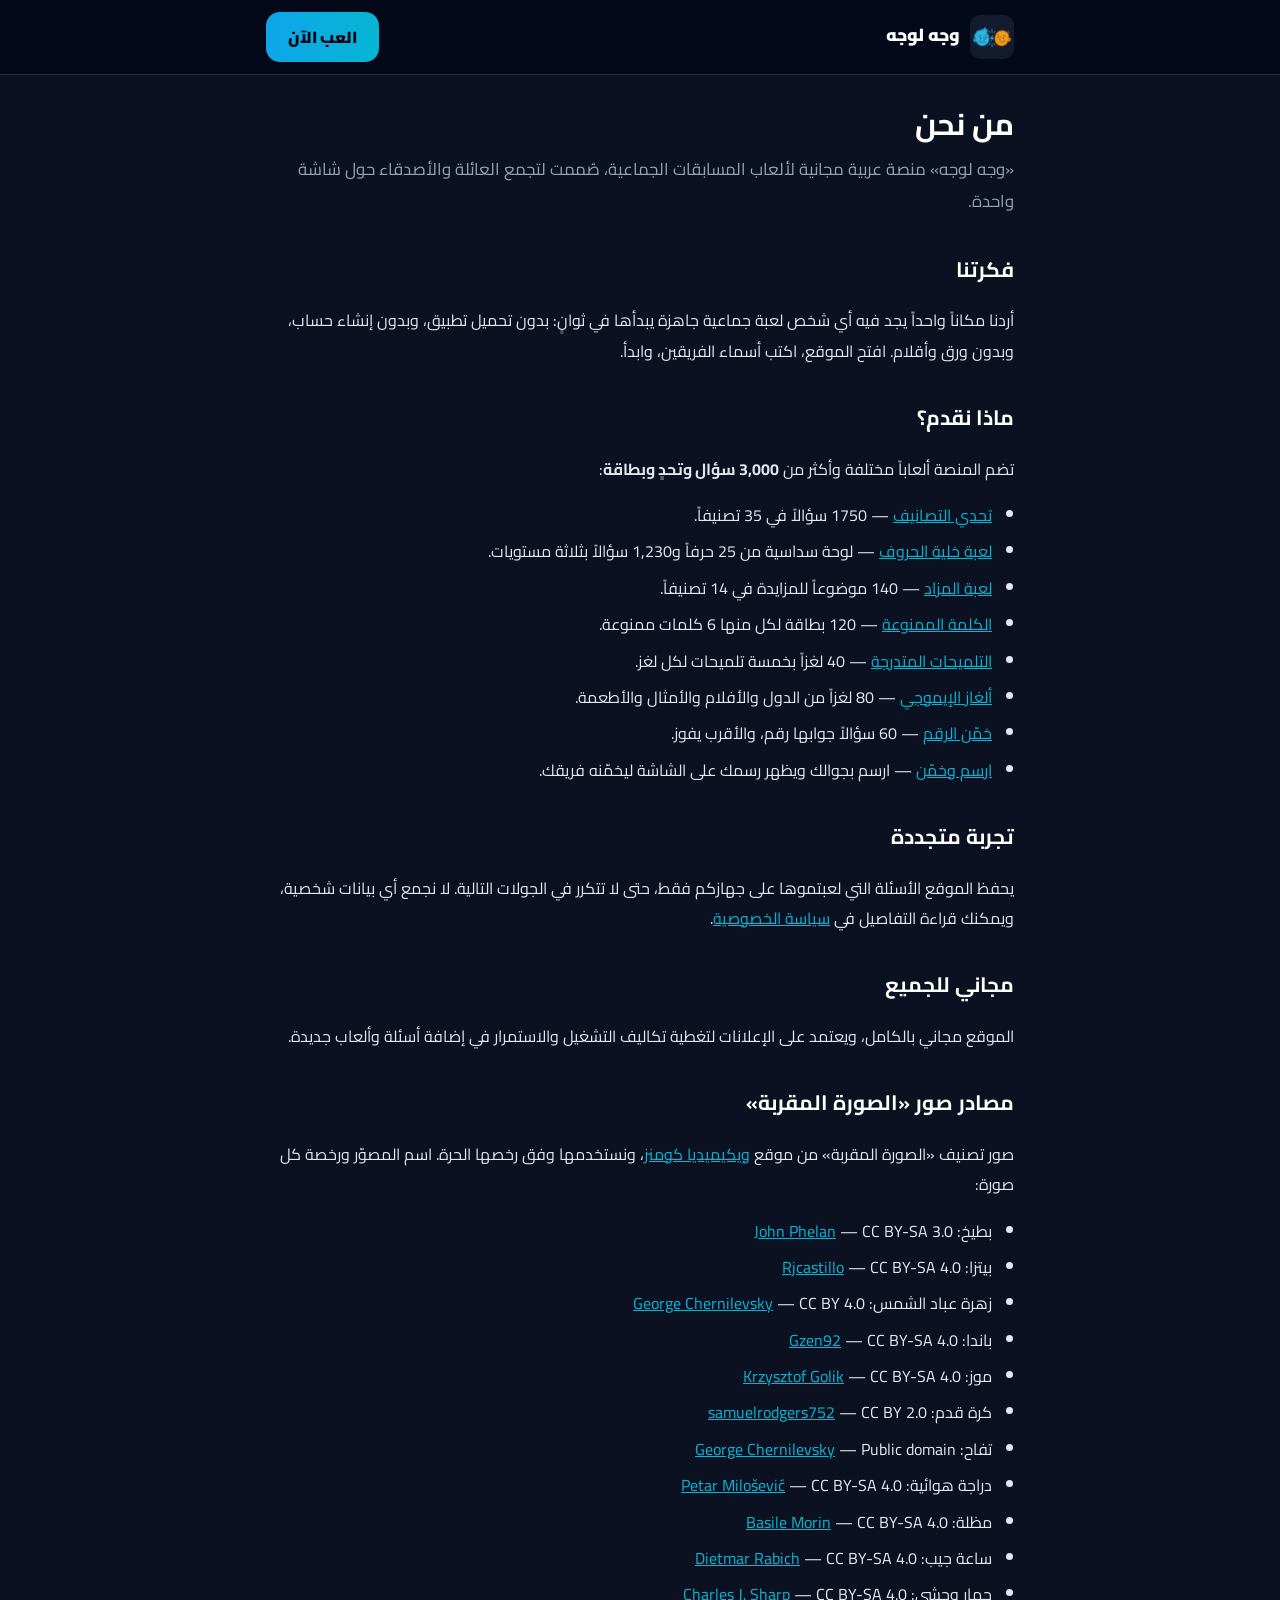
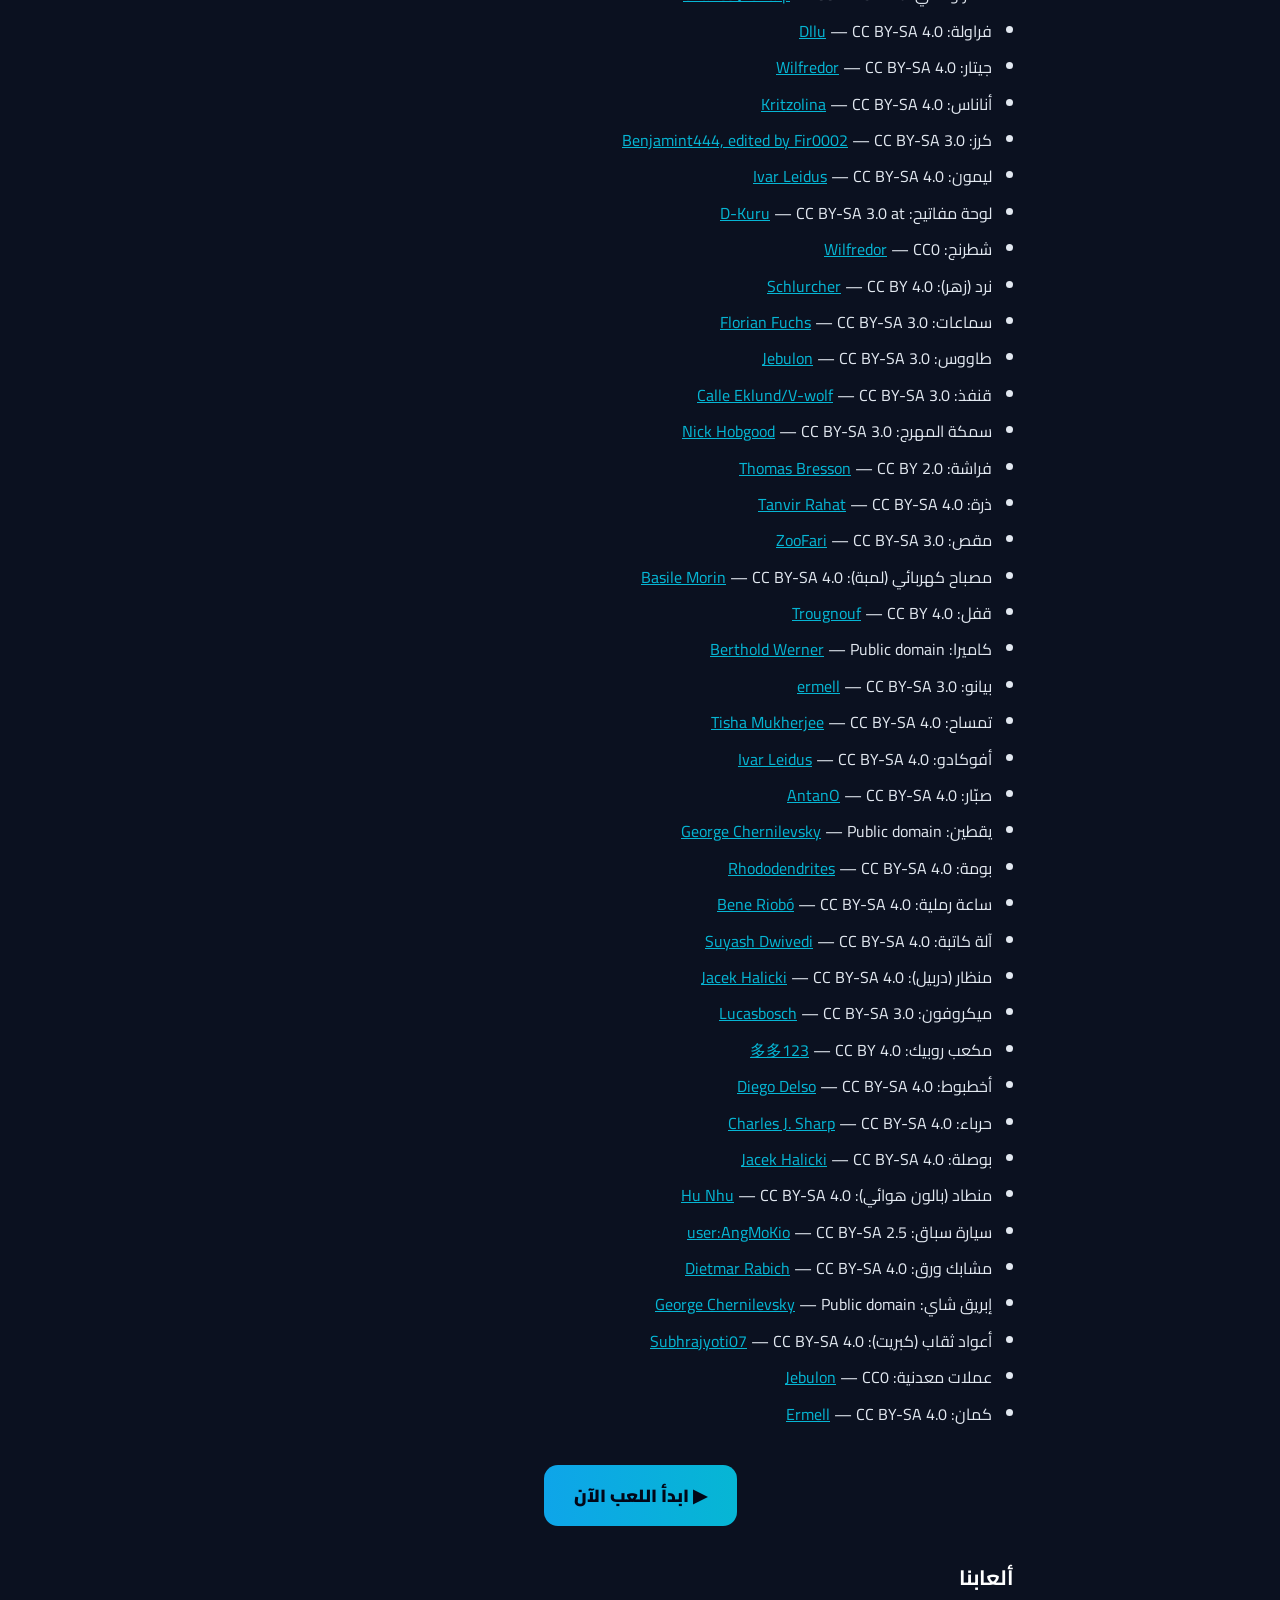
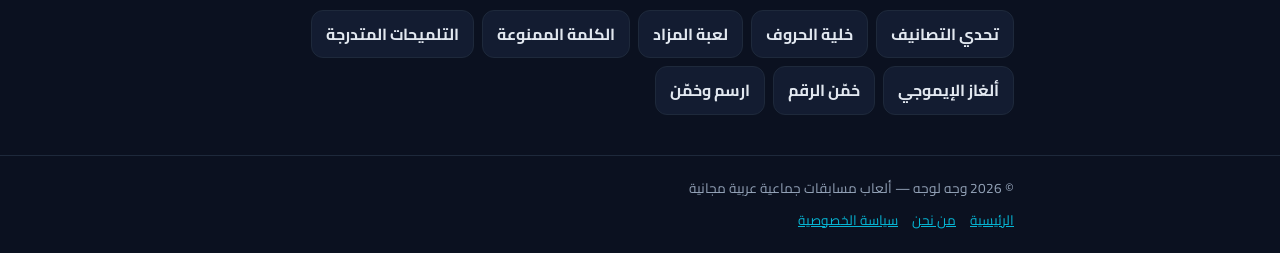
==== about.html @ 0f6c278f "Add Cloudflare Web Analytics + privacy note" ====
<!DOCTYPE html>
<html lang="ar" dir="rtl">
<head>
  <meta charset="UTF-8" />
  <meta name="viewport" content="width=device-width, initial-scale=1.0" />
  <title>من نحن — وجه لوجه | ألعاب مسابقات جماعية عربية مجانية</title>
  <meta name="description" content="وجه لوجه منصة عربية مجانية لألعاب المسابقات الجماعية: ألعاب متنوعة وأكثر من 3000 سؤال وتحدٍ وبطاقة للعائلة والأصدقاء، تعمل على الجوال والكمبيوتر بدون تسجيل." />
  <link rel="canonical" href="https://tahaddi-alfiraq.com/about" />
  <meta property="og:title" content="من نحن — وجه لوجه | ألعاب مسابقات جماعية عربية مجانية" />
  <meta property="og:description" content="وجه لوجه منصة عربية مجانية لألعاب المسابقات الجماعية: ألعاب متنوعة وأكثر من 3000 سؤال وتحدٍ وبطاقة للعائلة والأصدقاء، تعمل على الجوال والكمبيوتر بدون تسجيل." />
  <meta property="og:type" content="article" />
  <meta property="og:url" content="https://tahaddi-alfiraq.com/about" />
  <meta property="og:locale" content="ar_AR" />
  <meta property="og:site_name" content="وجه لوجه" />
  <meta property="og:image" content="https://tahaddi-alfiraq.com/og-image.png" />
  <link rel="icon" type="image/png" sizes="16x16" href="/favicon-16.png" />
  <link rel="icon" type="image/png" sizes="32x32" href="/favicon-32.png" />
  <link rel="icon" type="image/png" sizes="48x48" href="/favicon-48.png" />
  <link rel="icon" type="image/png" sizes="192x192" href="/favicon-192.png" />
  <link rel="apple-touch-icon" sizes="180x180" href="/icon-180.png" />
  <meta name="theme-color" content="#0f172a" />
  <meta name="google-adsense-account" content="ca-pub-3690159783865337" />
  <script async src="https://pagead2.googlesyndication.com/pagead/js/adsbygoogle.js?client=ca-pub-3690159783865337" crossorigin="anonymous"></script>
  <link rel="preconnect" href="https://fonts.googleapis.com" />
  <link rel="preconnect" href="https://fonts.gstatic.com" crossorigin />
  <link href="https://fonts.googleapis.com/css2?family=Cairo:wght@400;700;900&display=swap" rel="stylesheet" />
  <link rel="stylesheet" href="/pages.css" />
  
</head>
<body>
  <header class="top">
    <div class="wrap">
      <a class="brand" href="/"><img src="/icon-192.png" alt="" width="44" height="44" style="vertical-align:middle;border-radius:10px;margin-left:10px">وجه لوجه</a>
      <a class="play-btn" href="/">العب الآن</a>
    </div>
  </header>
  <main>
    <article class="wrap">
<h1>من نحن</h1>
<p class="lead">«وجه لوجه» منصة عربية مجانية لألعاب المسابقات الجماعية، صُممت لتجمع العائلة والأصدقاء حول شاشة واحدة.</p>

<h2>فكرتنا</h2>
<p>أردنا مكاناً واحداً يجد فيه أي شخص لعبة جماعية جاهزة يبدأها في ثوانٍ: بدون تحميل تطبيق، وبدون إنشاء حساب، وبدون ورق وأقلام. افتح الموقع، اكتب أسماء الفريقين، وابدأ.</p>

<h2>ماذا نقدم؟</h2>
<p>تضم المنصة ألعاباً مختلفة وأكثر من <strong>3,000 سؤال وتحدٍ وبطاقة</strong>:</p>
<ul>
  <li><a href="/tasaneef">تحدي التصانيف</a> — 1750 سؤالاً في 35 تصنيفاً.</li>
  <li><a href="/khaliyat-alhuruf">لعبة خلية الحروف</a> — لوحة سداسية من 25 حرفاً و1,230 سؤالاً بثلاثة مستويات.</li>
  <li><a href="/mazad">لعبة المزاد</a> — 140 موضوعاً للمزايدة في 14 تصنيفاً.</li>
  <li><a href="/kalima-mamnoua">الكلمة الممنوعة</a> — 120 بطاقة لكل منها 6 كلمات ممنوعة.</li>
  <li><a href="/talmihat">التلميحات المتدرجة</a> — 40 لغزاً بخمسة تلميحات لكل لغز.</li>
  <li><a href="/alghaz-emoji">ألغاز الإيموجي</a> — 80 لغزاً من الدول والأفلام والأمثال والأطعمة.</li>
  <li><a href="/khammin-alraqam">خمّن الرقم</a> — 60 سؤالاً جوابها رقم، والأقرب يفوز.</li>
  <li><a href="/irsim-wa-khammin">ارسم وخمّن</a> — ارسم بجوالك ويظهر رسمك على الشاشة ليخمّنه فريقك.</li>
</ul>

<h2>تجربة متجددة</h2>
<p>يحفظ الموقع الأسئلة التي لعبتموها على جهازكم فقط، حتى لا تتكرر في الجولات التالية. لا نجمع أي بيانات شخصية، ويمكنك قراءة التفاصيل في <a href="/privacy">سياسة الخصوصية</a>.</p>

<h2>مجاني للجميع</h2>
<p>الموقع مجاني بالكامل، ويعتمد على الإعلانات لتغطية تكاليف التشغيل والاستمرار في إضافة أسئلة وألعاب جديدة.</p>

<h2 id="photo-credits">مصادر صور «الصورة المقربة»</h2>
<p>صور تصنيف «الصورة المقربة» من موقع <a href="https://commons.wikimedia.org">ويكيميديا كومنز</a>، ونستخدمها وفق رخصها الحرة. اسم المصوّر ورخصة كل صورة:</p>
<ul class="credits">
  <li>بطيخ: <a href="https://commons.wikimedia.org/wiki/File:Slice_of_Watermelon_from_Wilson_Farm,_Lexington_MA.jpg" rel="nofollow">John Phelan</a> — CC BY-SA 3.0</li>
  <li>بيتزا: <a href="https://commons.wikimedia.org/wiki/File:Pizza_Tradici%C3%B3n_Napolitana.jpg" rel="nofollow">Rjcastillo</a> — CC BY-SA 4.0</li>
  <li>زهرة عباد الشمس: <a href="https://commons.wikimedia.org/wiki/File:Sunflower_head_2026_G1.jpg" rel="nofollow">George Chernilevsky</a> — CC BY 4.0</li>
  <li>باندا: <a href="https://commons.wikimedia.org/wiki/File:Panda_g%C3%A9ant_(Ailuropoda_melanoleuca)_(1).jpg" rel="nofollow">Gzen92</a> — CC BY-SA 4.0</li>
  <li>موز: <a href="https://commons.wikimedia.org/wiki/File:Bananas_on_black_background_02.jpg" rel="nofollow">Krzysztof Golik</a> — CC BY-SA 4.0</li>
  <li>كرة قدم: <a href="https://commons.wikimedia.org/wiki/File:Ball_on_the_field_(16584976247).jpg" rel="nofollow">samuelrodgers752</a> — CC BY 2.0</li>
  <li>تفاح: <a href="https://commons.wikimedia.org/wiki/File:Apples_in_basket_2018_G2.jpg" rel="nofollow">George Chernilevsky</a> — Public domain</li>
  <li>دراجة هوائية: <a href="https://commons.wikimedia.org/wiki/File:Bicycle_crankset_Shimano_105_R7000_(chainring_50-34,_length_172.5mm,_11_speed).jpg" rel="nofollow">Petar Milošević</a> — CC BY-SA 4.0</li>
  <li>مظلة: <a href="https://commons.wikimedia.org/wiki/File:Beige_and_brown_oil-paper_umbrella_on_the_edge_of_a_wooden_house_in_Luang_Prabang_Laos.jpg" rel="nofollow">Basile Morin</a> — CC BY-SA 4.0</li>
  <li>ساعة جيب: <a href="https://commons.wikimedia.org/wiki/File:D%C3%BClmen,_Kirchspiel,_ehem._Sondermunitionslager_Visbeck,_%22What_if%22_--_2023_--_6686_(kreativ_2).jpg" rel="nofollow">Dietmar Rabich</a> — CC BY-SA 4.0</li>
  <li>حمار وحشي: <a href="https://commons.wikimedia.org/wiki/File:Burchell%27s_zebra_(Equus_quagga_burchellii)_head.jpg" rel="nofollow">Charles J. Sharp</a> — CC BY-SA 4.0</li>
  <li>فراولة: <a href="https://commons.wikimedia.org/wiki/File:Big_strawberry_small_strawberry.jpg" rel="nofollow">Dllu</a> — CC BY-SA 4.0</li>
  <li>جيتار: <a href="https://commons.wikimedia.org/wiki/File:Paramount_Series_acoustic_guitars.jpg" rel="nofollow">Wilfredor</a> — CC BY-SA 4.0</li>
  <li>أناناس: <a href="https://commons.wikimedia.org/wiki/File:Pineapple_on_the_Arruda_Plantation_in_Ponta_Delgada_04.jpg" rel="nofollow">Kritzolina</a> — CC BY-SA 4.0</li>
  <li>كرز: <a href="https://commons.wikimedia.org/wiki/File:Cherry_Stella444.jpg" rel="nofollow">Benjamint444, edited by Fir0002</a> — CC BY-SA 3.0</li>
  <li>ليمون: <a href="https://commons.wikimedia.org/wiki/File:Lemon_-_whole_and_split.jpg" rel="nofollow">Ivar Leidus</a> — CC BY-SA 4.0</li>
  <li>لوحة مفاتيح: <a href="https://commons.wikimedia.org/wiki/File:Razer_Ornata_Chroma_keyboard-top_PNr%C2%B00463.jpg" rel="nofollow">D-Kuru</a> — CC BY-SA 3.0 at</li>
  <li>شطرنج: <a href="https://commons.wikimedia.org/wiki/File:Chess_game_Staunton_No._6_perfil_view_8.jpg" rel="nofollow">Wilfredor</a> — CC0</li>
  <li>نرد (زهر): <a href="https://commons.wikimedia.org/wiki/File:Spielw%C3%BCrfel.jpg" rel="nofollow">Schlurcher</a> — CC BY 4.0</li>
  <li>سماعات: <a href="https://commons.wikimedia.org/wiki/File:Bose_QuietComfort_25_Acoustic_Noise_Cancelling_Headphones_with_Carry_Case.jpg" rel="nofollow">Florian Fuchs</a> — CC BY-SA 3.0</li>
  <li>طاووس: <a href="https://commons.wikimedia.org/wiki/File:Paonroue.JPG" rel="nofollow">Jebulon</a> — CC BY-SA 3.0</li>
  <li>قنفذ: <a href="https://commons.wikimedia.org/wiki/File:Erinaceus_europaeus_in_Avesta_07.jpg" rel="nofollow">Calle Eklund/V-wolf</a> — CC BY-SA 3.0</li>
  <li>سمكة المهرج: <a href="https://commons.wikimedia.org/wiki/File:Amphiprion_ocellaris_(Clown_anemonefish)_by_Nick_Hobgood.jpg" rel="nofollow">Nick Hobgood</a> — CC BY-SA 3.0</li>
  <li>فراشة: <a href="https://commons.wikimedia.org/wiki/File:ComputerHotline_-_Danaus_plexippus_(by)_(3).jpg" rel="nofollow">Thomas Bresson</a> — CC BY 2.0</li>
  <li>ذرة: <a href="https://commons.wikimedia.org/wiki/File:Maize,_Kurigram,_Bangladesh.jpg" rel="nofollow">Tanvir Rahat</a> — CC BY-SA 4.0</li>
  <li>مقص: <a href="https://commons.wikimedia.org/wiki/File:Small_pair_of_blue_scissors.jpg" rel="nofollow">ZooFari</a> — CC BY-SA 3.0</li>
  <li>مصباح كهربائي (لمبة): <a href="https://commons.wikimedia.org/wiki/File:Lamp_with_lit_incandescent_light_bulb_and_black_background.jpg" rel="nofollow">Basile Morin</a> — CC BY-SA 4.0</li>
  <li>قفل: <a href="https://commons.wikimedia.org/wiki/File:Solex_99_30_padlock_with_keys_(DSCF2659).jpg" rel="nofollow">Trougnouf</a> — CC BY 4.0</li>
  <li>كاميرا: <a href="https://commons.wikimedia.org/wiki/File:Chinon_CP_9_AF_BW_1.JPG" rel="nofollow">Berthold Werner</a> — Public domain</li>
  <li>بيانو: <a href="https://commons.wikimedia.org/wiki/File:Boesendorfer-5075415.jpg" rel="nofollow">ermell</a> — CC BY-SA 3.0</li>
  <li>تمساح: <a href="https://commons.wikimedia.org/wiki/File:Saltwater_crocodile_in_Sundarbans_National_Park_November_2024_by_Tisha_Mukherjee_03.jpg" rel="nofollow">Tisha Mukherjee</a> — CC BY-SA 4.0</li>
  <li>أفوكادو: <a href="https://commons.wikimedia.org/wiki/File:Avocado_Hass_-_single_and_halved.jpg" rel="nofollow">Ivar Leidus</a> — CC BY-SA 4.0</li>
  <li>صبّار: <a href="https://commons.wikimedia.org/wiki/File:Cactus_(Opuntia_phaeacantha)_flower.JPG" rel="nofollow">AntanO</a> — CC BY-SA 4.0</li>
  <li>يقطين: <a href="https://commons.wikimedia.org/wiki/File:Cucurbita_2011_G1.jpg" rel="nofollow">George Chernilevsky</a> — Public domain</li>
  <li>بومة: <a href="https://commons.wikimedia.org/wiki/File:Eurasian_eagle-owl_(44088).jpg" rel="nofollow">Rhododendrites</a> — CC BY-SA 4.0</li>
  <li>ساعة رملية: <a href="https://commons.wikimedia.org/wiki/File:Reloxo_de_area_na_igrexa_de_Ekeby.jpg" rel="nofollow">Bene Riob&#243;</a> — CC BY-SA 4.0</li>
  <li>آلة كاتبة: <a href="https://commons.wikimedia.org/wiki/File:Olivetti_Lettera_82_portable_mechanical_typewriter.jpg" rel="nofollow">Suyash Dwivedi</a> — CC BY-SA 4.0</li>
  <li>منظار (دربيل): <a href="https://commons.wikimedia.org/wiki/File:2020_Lornetka_Baigish_8x30.jpg" rel="nofollow">Jacek Halicki</a> — CC BY-SA 4.0</li>
  <li>ميكروفون: <a href="https://commons.wikimedia.org/wiki/File:AKG_C214_Condenser_microphone.jpg" rel="nofollow">Lucasbosch</a> — CC BY-SA 3.0</li>
  <li>مكعب روبيك: <a href="https://commons.wikimedia.org/wiki/File:Speedcube_MoYu_3.jpg" rel="nofollow">多多123</a> — CC BY 4.0</li>
  <li>أخطبوط: <a href="https://commons.wikimedia.org/wiki/File:Pulpo_com%C3%BAn_(Octopus_vulgaris),_Parque_natural_de_la_Arr%C3%A1bida,_Portugal,_2020-07-21,_DD_33.jpg" rel="nofollow">Diego Delso</a> — CC BY-SA 4.0</li>
  <li>حرباء: <a href="https://commons.wikimedia.org/wiki/File:Panther_chameleon_(Furcifer_pardalis)_male_Nosy_Be.jpg" rel="nofollow">Charles J. Sharp</a> — CC BY-SA 4.0</li>
  <li>بوصلة: <a href="https://commons.wikimedia.org/wiki/File:2016_Busola.JPG" rel="nofollow">Jacek Halicki</a> — CC BY-SA 4.0</li>
  <li>منطاد (بالون هوائي): <a href="https://commons.wikimedia.org/wiki/File:Inside_of_a_hot_air_balloon.jpg" rel="nofollow">Hu Nhu</a> — CC BY-SA 4.0</li>
  <li>سيارة سباق: <a href="https://commons.wikimedia.org/wiki/File:Formel3_racing_car_2_amk.jpg" rel="nofollow">user:AngMoKio</a> — CC BY-SA 2.5</li>
  <li>مشابك ورق: <a href="https://commons.wikimedia.org/wiki/File:B%C3%BCroklammern_--_2021_--_6481.jpg" rel="nofollow">Dietmar Rabich</a> — CC BY-SA 4.0</li>
  <li>إبريق شاي: <a href="https://commons.wikimedia.org/wiki/File:Teapot_2010_G1.jpg" rel="nofollow">George Chernilevsky</a> — Public domain</li>
  <li>أعواد ثقاب (كبريت): <a href="https://commons.wikimedia.org/wiki/File:Closeup_of_match_stick_heads.jpg" rel="nofollow">Subhrajyoti07</a> — CC BY-SA 4.0</li>
  <li>عملات معدنية: <a href="https://commons.wikimedia.org/wiki/File:Sestertius_Hadrianus_Roma_Victory_Cornucopia.jpg" rel="nofollow">Jebulon</a> — CC0</li>
  <li>كمان: <a href="https://commons.wikimedia.org/wiki/File:Alina_Pogostkina-20130225-RM-194336.jpg" rel="nofollow">Ermell</a> — CC BY-SA 4.0</li>
</ul>

      <div class="cta"><a class="play-btn big" href="/">▶ ابدأ اللعب الآن</a></div>
      <h2>ألعابنا</h2>
      <div class="more">
      <a href="/tasaneef">تحدي التصانيف</a>
      <a href="/khaliyat-alhuruf">خلية الحروف</a>
      <a href="/mazad">لعبة المزاد</a>
      <a href="/kalima-mamnoua">الكلمة الممنوعة</a>
      <a href="/talmihat">التلميحات المتدرجة</a>
      <a href="/alghaz-emoji">ألغاز الإيموجي</a>
      <a href="/khammin-alraqam">خمّن الرقم</a>
      <a href="/irsim-wa-khammin">ارسم وخمّن</a>
      </div>
    </article>
  </main>
  <footer class="bottom">
    <div class="wrap">
      <div>© 2026 وجه لوجه — ألعاب مسابقات جماعية عربية مجانية</div>
      <nav>
        <a href="/">الرئيسية</a>
        <a href="/about">من نحن</a>
        <a href="/privacy">سياسة الخصوصية</a>
      </nav>
    </div>
  </footer>
  <!-- Cloudflare Web Analytics --><script defer src='https://static.cloudflareinsights.com/beacon.min.js' data-cf-beacon='{"token": "a5c64b96739b4bb4bcfc943876428178"}'></script><!-- End Cloudflare Web Analytics -->
</body>
</html>
---- pages.css ----
:root {
  --bg: #0b1120;
  --card: #131c31;
  --line: #1e293b;
  --text: #e2e8f0;
  --muted: #94a3b8;
  --cyan: #06b6d4;
  --amber: #f59e0b;
}
* { box-sizing: border-box; }
html, body {
  margin: 0;
  background: var(--bg);
  color: var(--text);
  font-family: 'Cairo', 'Segoe UI', Tahoma, Arial, sans-serif;
  line-height: 1.9;
}
a { color: var(--cyan); }
.wrap { max-width: 780px; margin: 0 auto; padding: 0 16px; }
header.top {
  border-bottom: 1px solid var(--line);
  background: rgba(2, 6, 23, 0.7);
}
header.top .wrap {
  display: flex; align-items: center; justify-content: space-between;
  gap: 12px; padding-top: 12px; padding-bottom: 12px;
}
.brand { font-weight: 900; font-size: 1.1rem; color: #fff; text-decoration: none; }
.play-btn {
  display: inline-block; padding: 10px 22px; border-radius: 14px;
  background: linear-gradient(to left, var(--cyan), #0ea5e9);
  color: #020617; font-weight: 900; text-decoration: none;
}
.play-btn.big { padding: 14px 30px; font-size: 1.1rem; }
main { padding: 28px 0 40px; }
h1 { font-size: 1.9rem; line-height: 1.4; margin: 0 0 8px; color: #fff; }
h2 { font-size: 1.3rem; margin: 32px 0 8px; color: #fff; }
.lead { color: var(--muted); font-size: 1.05rem; margin: 0 0 20px; }
.facts {
  display: grid; grid-template-columns: repeat(auto-fit, minmax(150px, 1fr));
  gap: 10px; margin: 20px 0;
}
.fact {
  background: var(--card); border: 1px solid var(--line); border-radius: 14px;
  padding: 12px; text-align: center;
}
.fact b { display: block; font-size: 1.2rem; color: var(--amber); }
.fact span { font-size: 0.85rem; color: var(--muted); }
ol, ul { padding-right: 22px; }
li { margin-bottom: 6px; }
.cta { text-align: center; margin: 36px 0 8px; }
.more { display: flex; flex-wrap: wrap; gap: 8px; margin-top: 12px; }
.more a {
  background: var(--card); border: 1px solid var(--line); border-radius: 12px;
  padding: 8px 14px; text-decoration: none; color: var(--text); font-weight: 700;
}
footer.bottom {
  border-top: 1px solid var(--line); color: var(--muted); font-size: 0.85rem;
  padding: 20px 0;
}
footer.bottom nav { display: flex; flex-wrap: wrap; gap: 14px; margin-top: 6px; }
@media (max-width: 480px) {
  h1 { font-size: 1.5rem; }
}
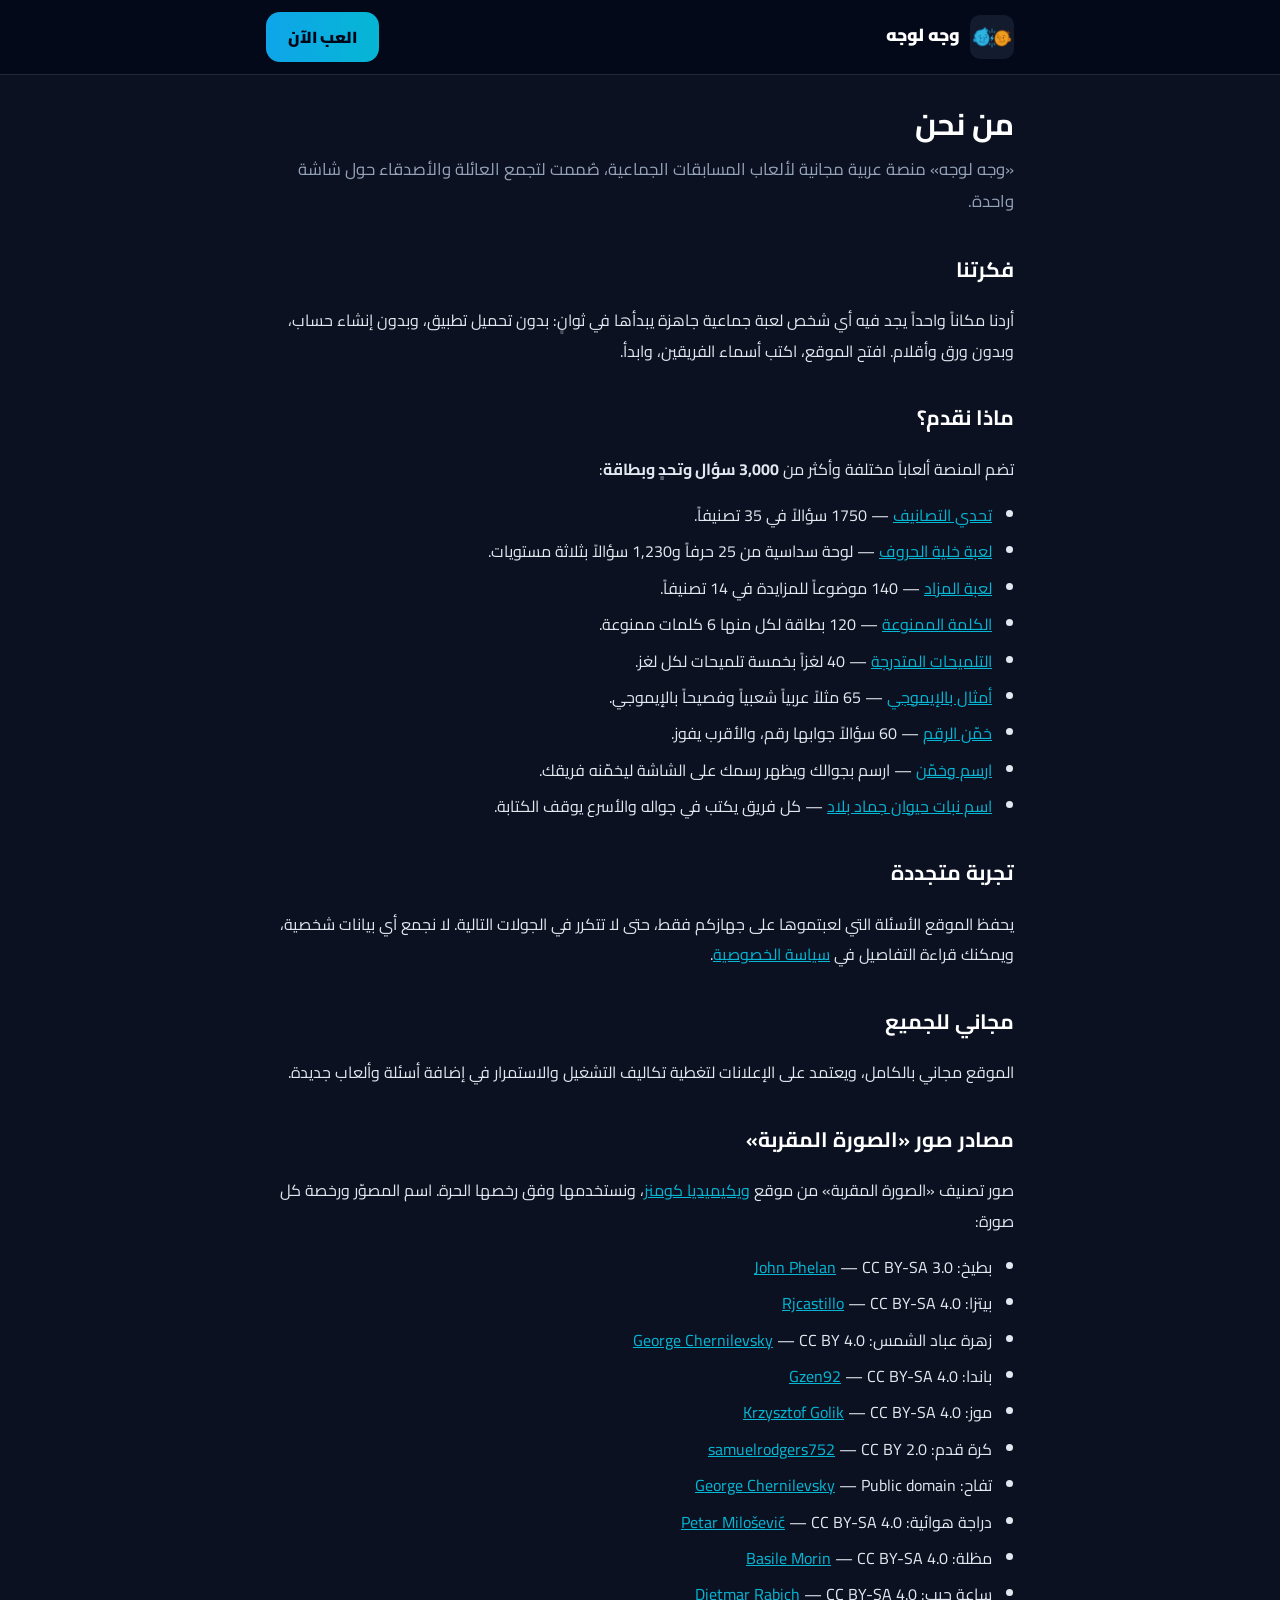
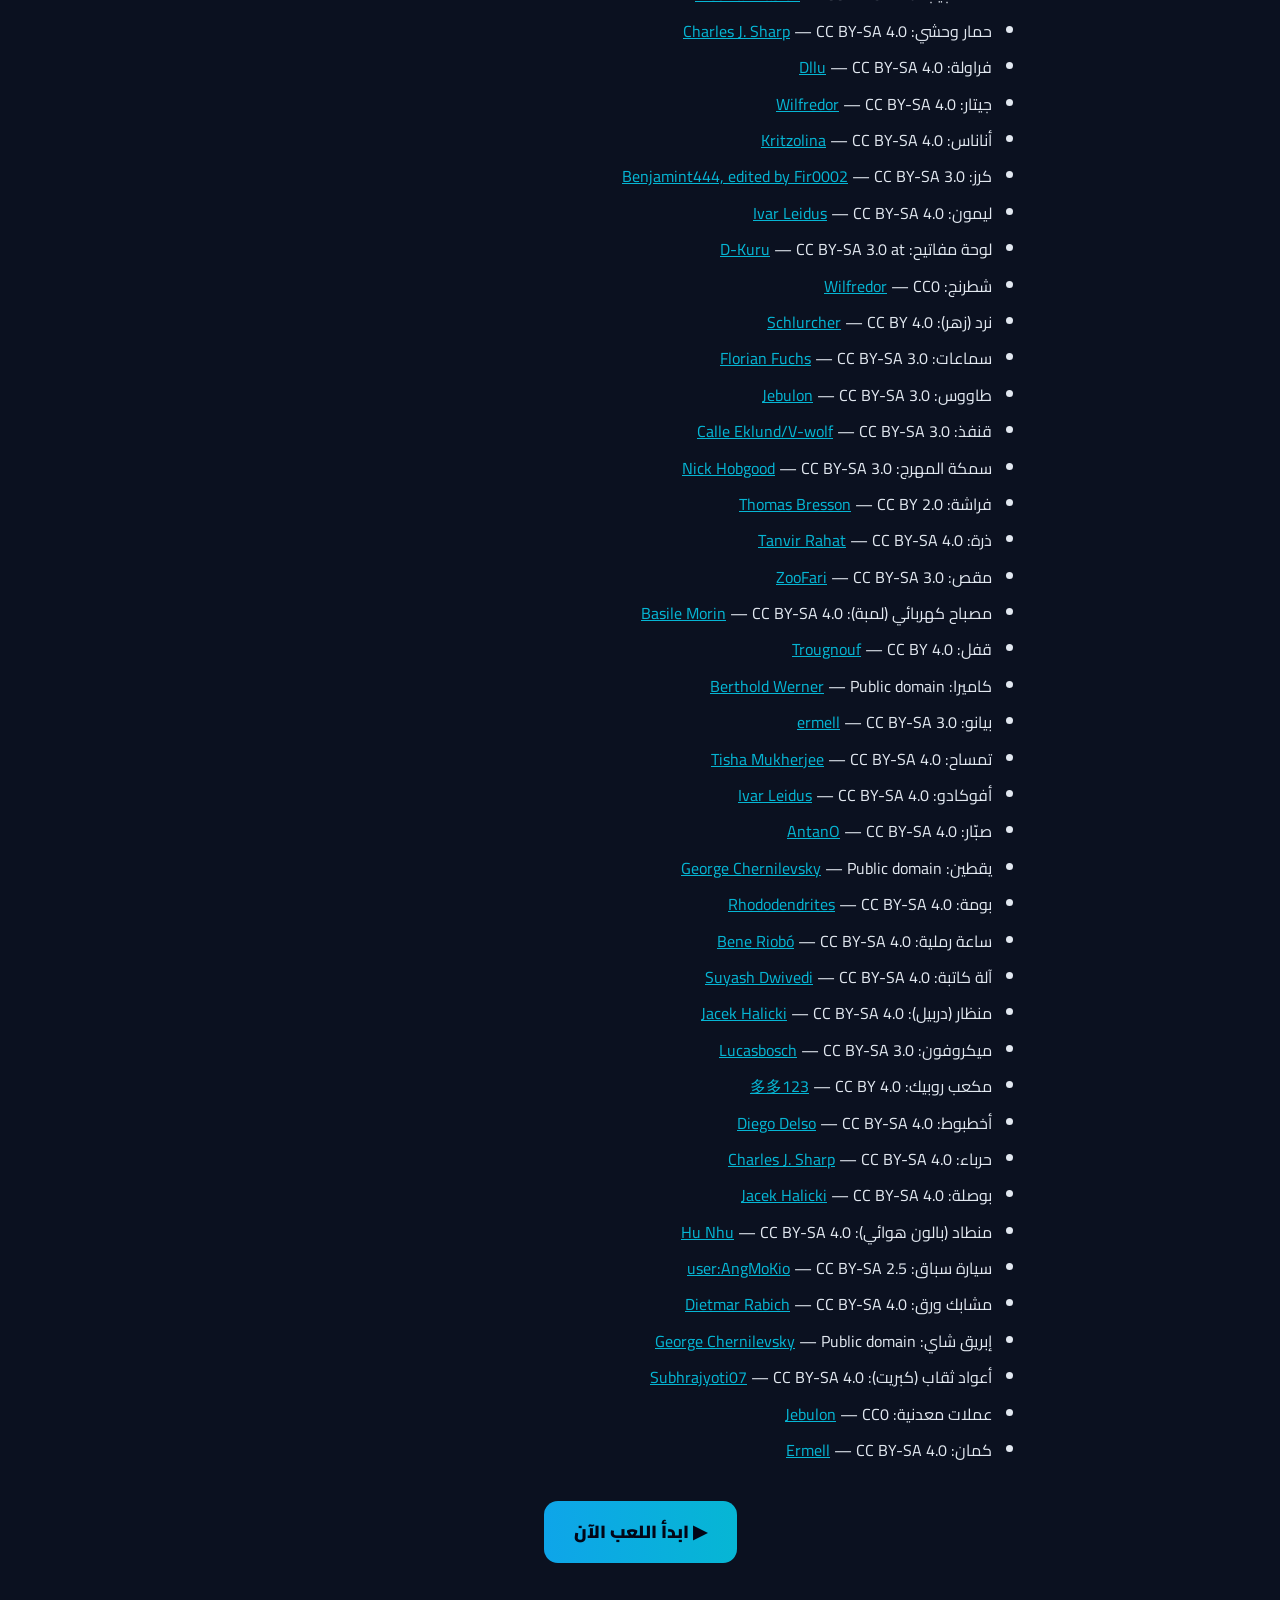
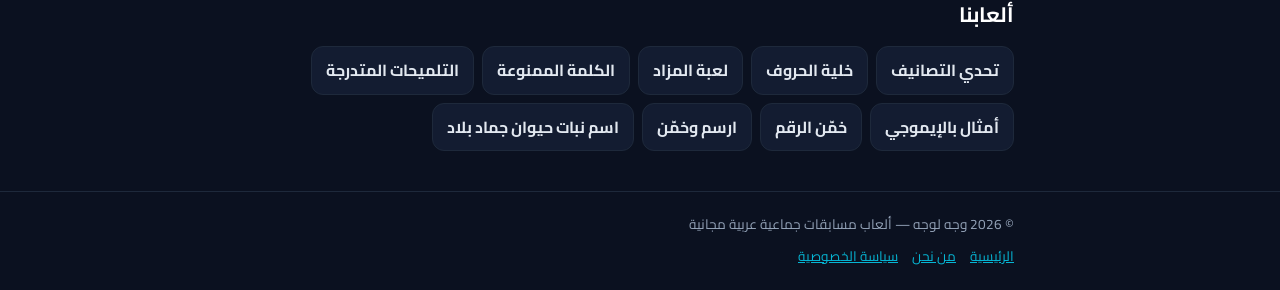
==== commit 24a1358e: "Emoji proverbs + Name-Plant-Animal game" ====
--- a/about.html
+++ b/about.html
@@ -50,9 +50,10 @@
   <li><a href="/mazad">لعبة المزاد</a> — 140 موضوعاً للمزايدة في 14 تصنيفاً.</li>
   <li><a href="/kalima-mamnoua">الكلمة الممنوعة</a> — 120 بطاقة لكل منها 6 كلمات ممنوعة.</li>
   <li><a href="/talmihat">التلميحات المتدرجة</a> — 40 لغزاً بخمسة تلميحات لكل لغز.</li>
-  <li><a href="/alghaz-emoji">ألغاز الإيموجي</a> — 80 لغزاً من الدول والأفلام والأمثال والأطعمة.</li>
+  <li><a href="/alghaz-emoji">أمثال بالإيموجي</a> — 65 مثلاً عربياً شعبياً وفصيحاً بالإيموجي.</li>
   <li><a href="/khammin-alraqam">خمّن الرقم</a> — 60 سؤالاً جوابها رقم، والأقرب يفوز.</li>
   <li><a href="/irsim-wa-khammin">ارسم وخمّن</a> — ارسم بجوالك ويظهر رسمك على الشاشة ليخمّنه فريقك.</li>
+  <li><a href="/ism-nabat-hayawan">اسم نبات حيوان جماد بلاد</a> — كل فريق يكتب في جواله والأسرع يوقف الكتابة.</li>
 </ul>
 
 <h2>تجربة متجددة</h2>
@@ -124,9 +125,10 @@
       <a href="/mazad">لعبة المزاد</a>
       <a href="/kalima-mamnoua">الكلمة الممنوعة</a>
       <a href="/talmihat">التلميحات المتدرجة</a>
-      <a href="/alghaz-emoji">ألغاز الإيموجي</a>
+      <a href="/alghaz-emoji">أمثال بالإيموجي</a>
       <a href="/khammin-alraqam">خمّن الرقم</a>
       <a href="/irsim-wa-khammin">ارسم وخمّن</a>
+      <a href="/ism-nabat-hayawan">اسم نبات حيوان جماد بلاد</a>
       </div>
     </article>
   </main>
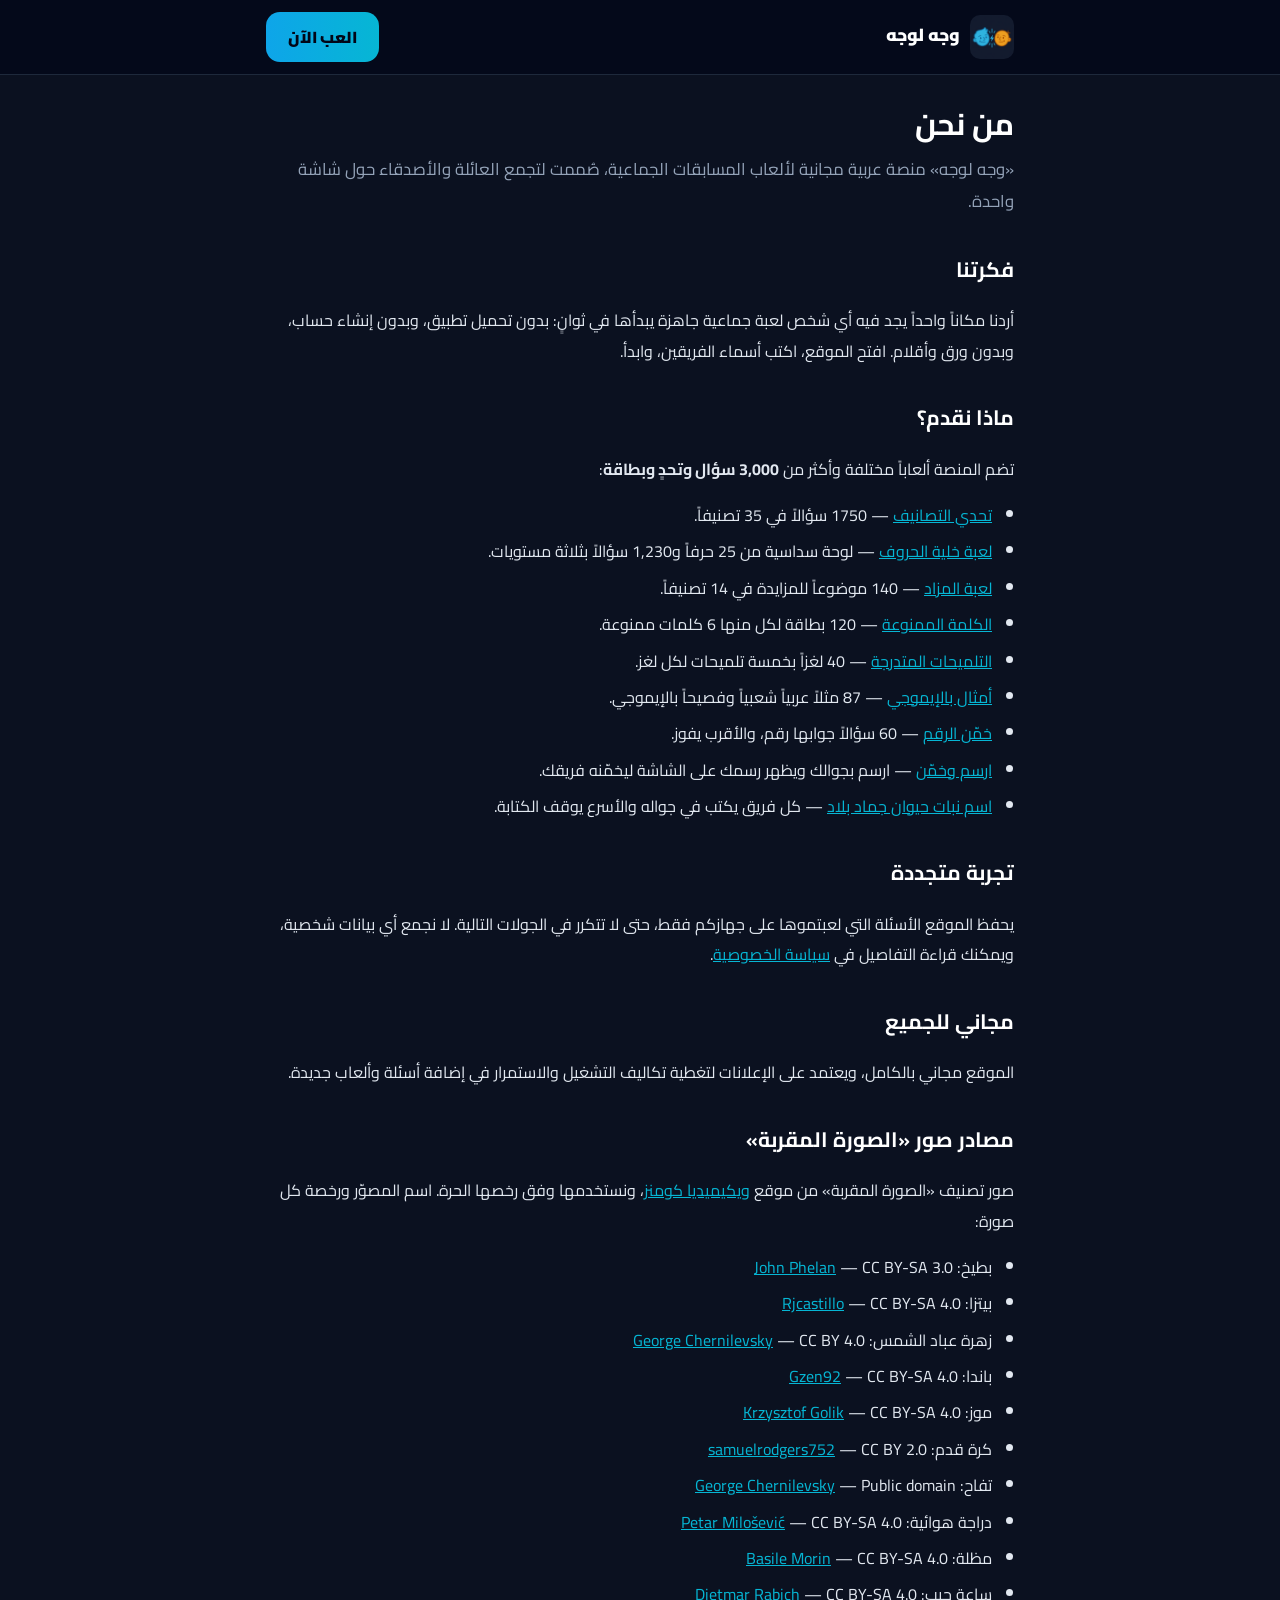
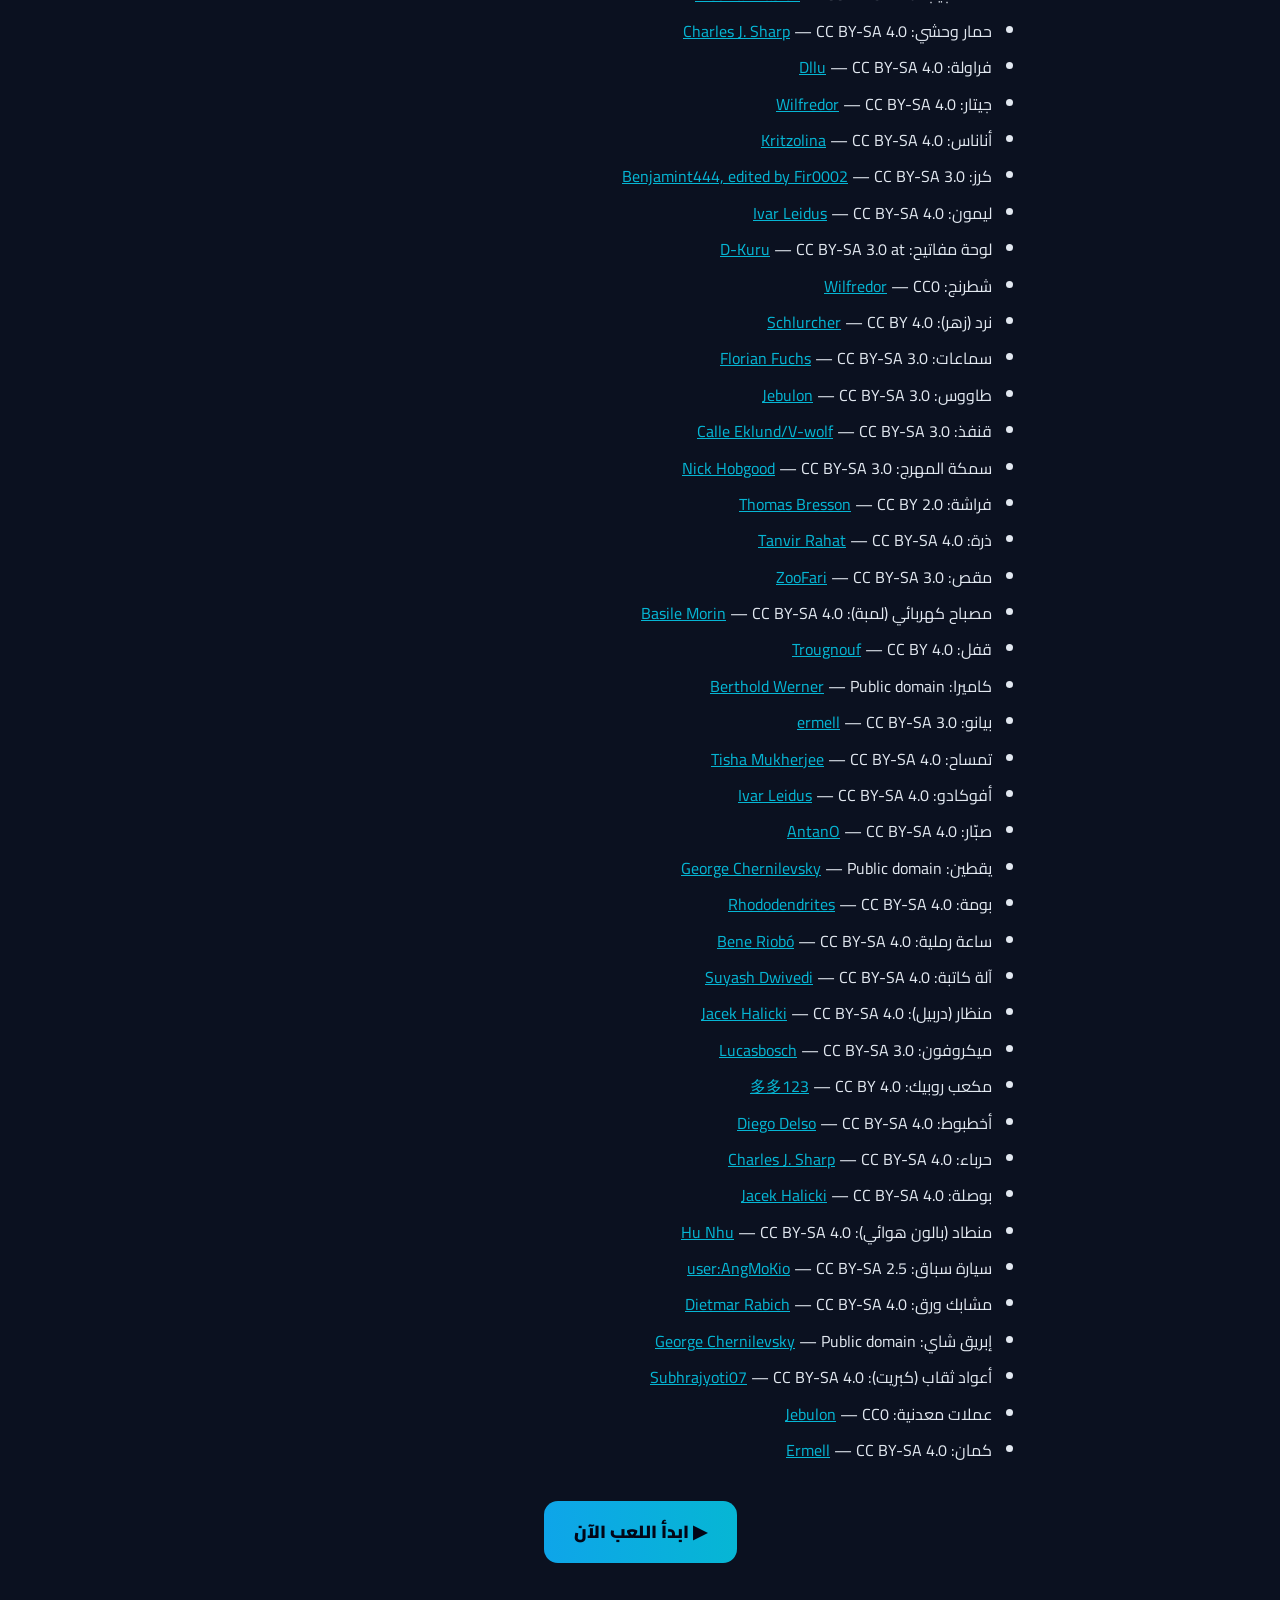
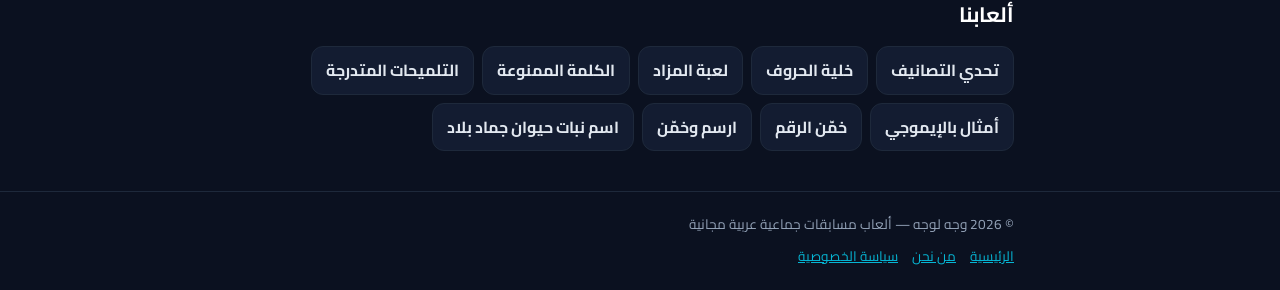
==== commit 480f6117: "Update emoji proverbs list (87)" ====
--- a/about.html
+++ b/about.html
@@ -50,7 +50,7 @@
   <li><a href="/mazad">لعبة المزاد</a> — 140 موضوعاً للمزايدة في 14 تصنيفاً.</li>
   <li><a href="/kalima-mamnoua">الكلمة الممنوعة</a> — 120 بطاقة لكل منها 6 كلمات ممنوعة.</li>
   <li><a href="/talmihat">التلميحات المتدرجة</a> — 40 لغزاً بخمسة تلميحات لكل لغز.</li>
-  <li><a href="/alghaz-emoji">أمثال بالإيموجي</a> — 65 مثلاً عربياً شعبياً وفصيحاً بالإيموجي.</li>
+  <li><a href="/alghaz-emoji">أمثال بالإيموجي</a> — 87 مثلاً عربياً شعبياً وفصيحاً بالإيموجي.</li>
   <li><a href="/khammin-alraqam">خمّن الرقم</a> — 60 سؤالاً جوابها رقم، والأقرب يفوز.</li>
   <li><a href="/irsim-wa-khammin">ارسم وخمّن</a> — ارسم بجوالك ويظهر رسمك على الشاشة ليخمّنه فريقك.</li>
   <li><a href="/ism-nabat-hayawan">اسم نبات حيوان جماد بلاد</a> — كل فريق يكتب في جواله والأسرع يوقف الكتابة.</li>
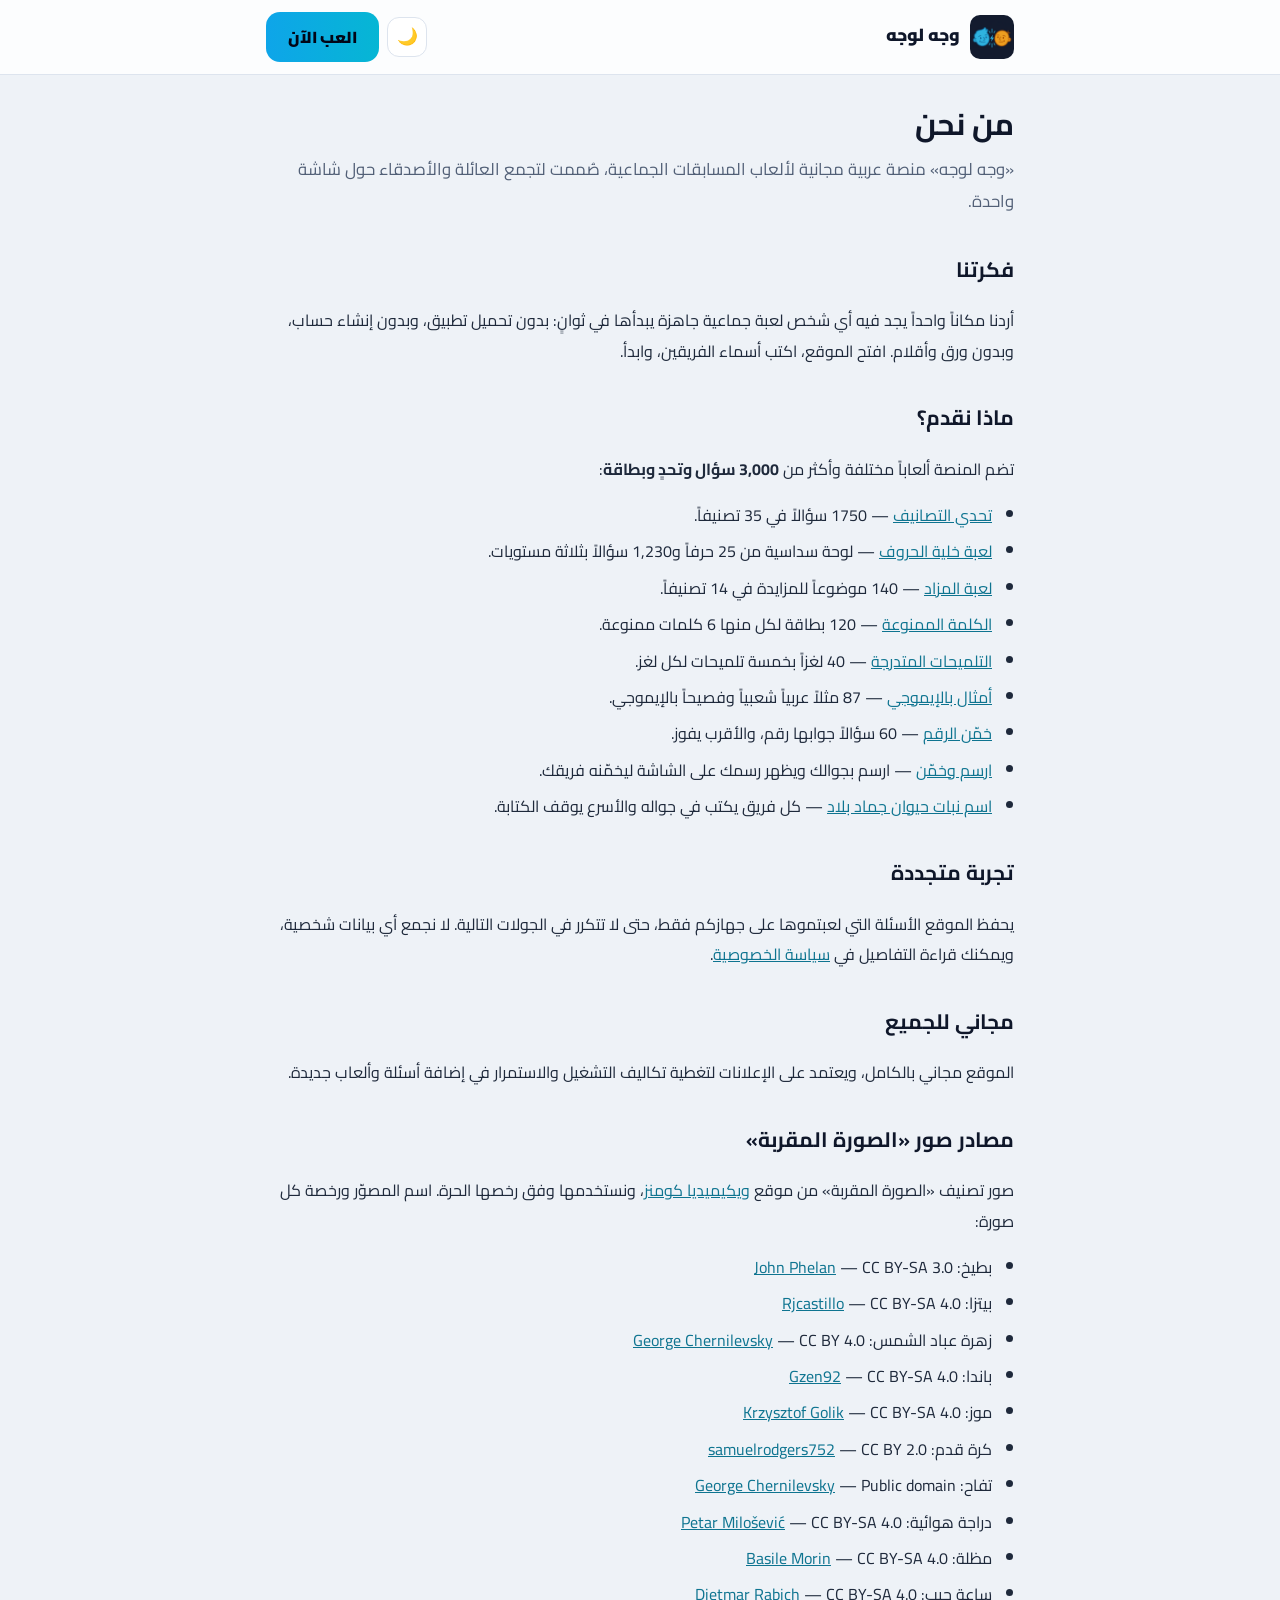
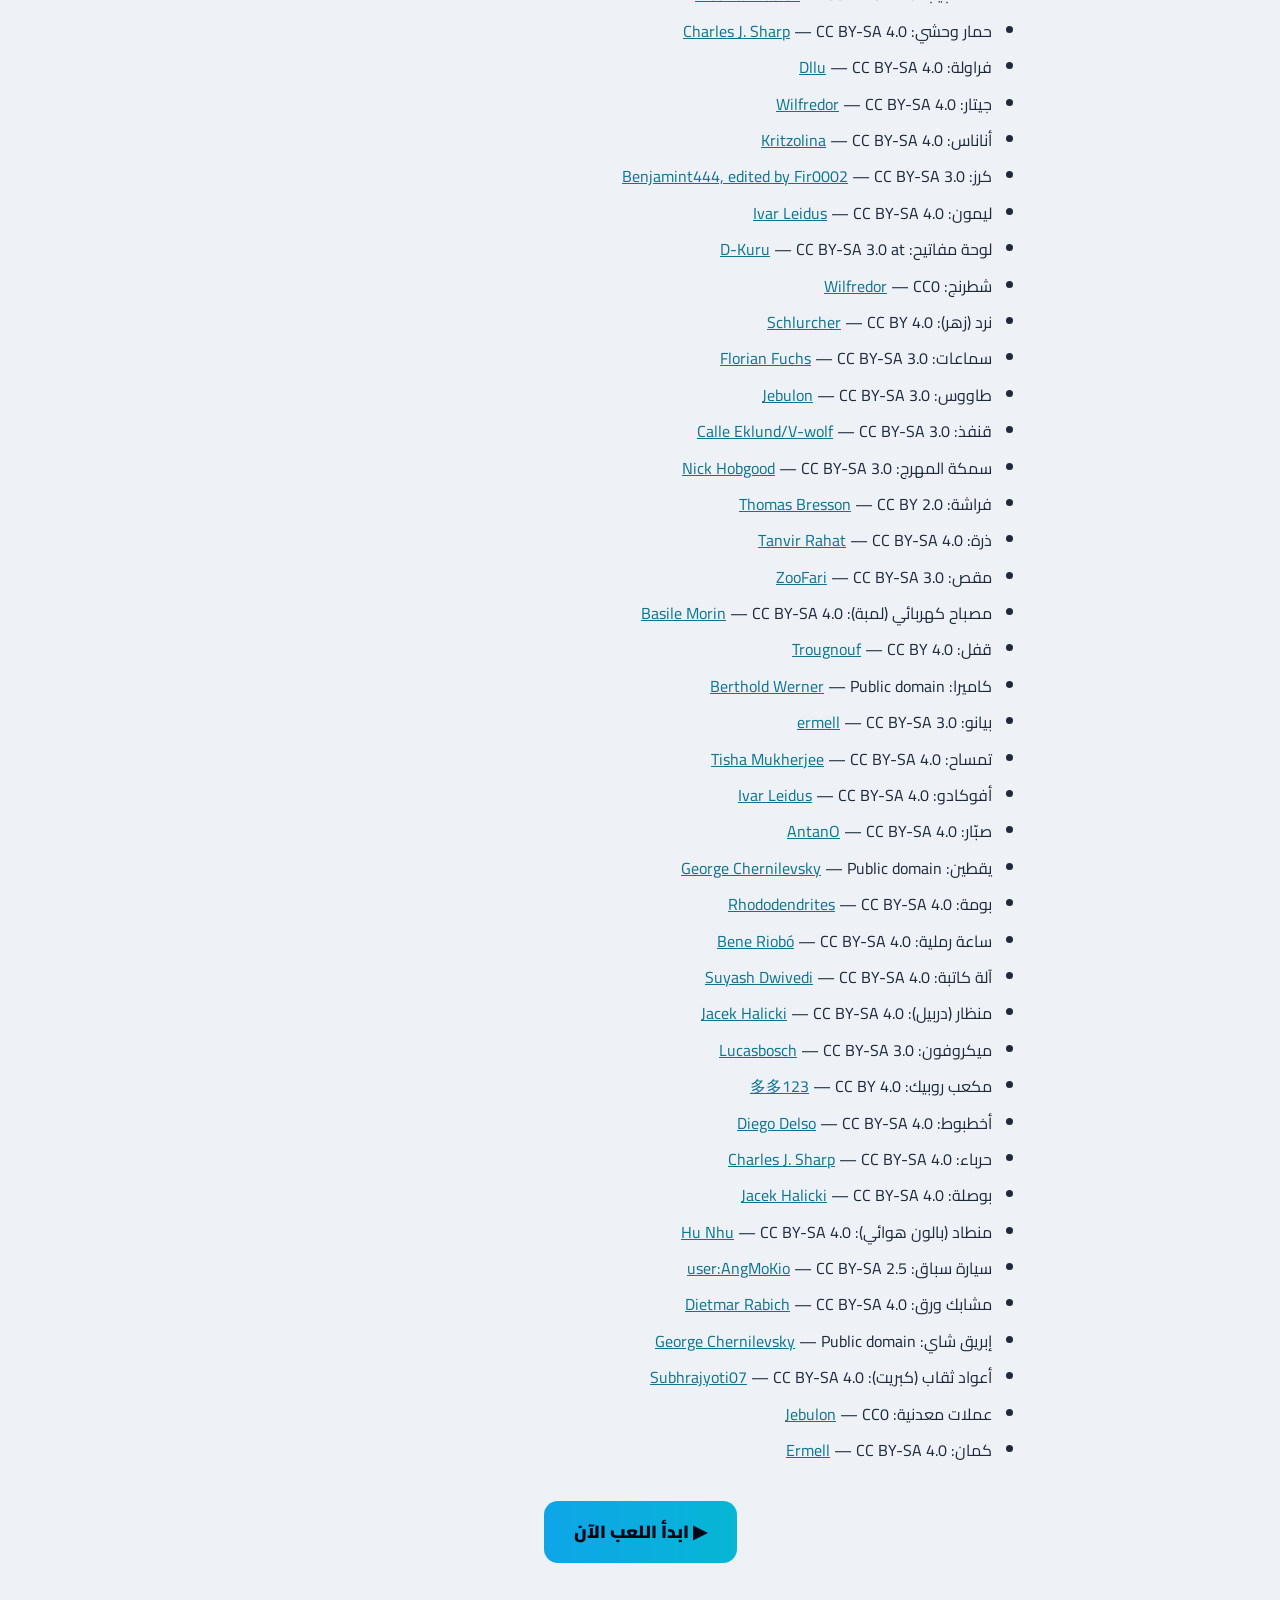
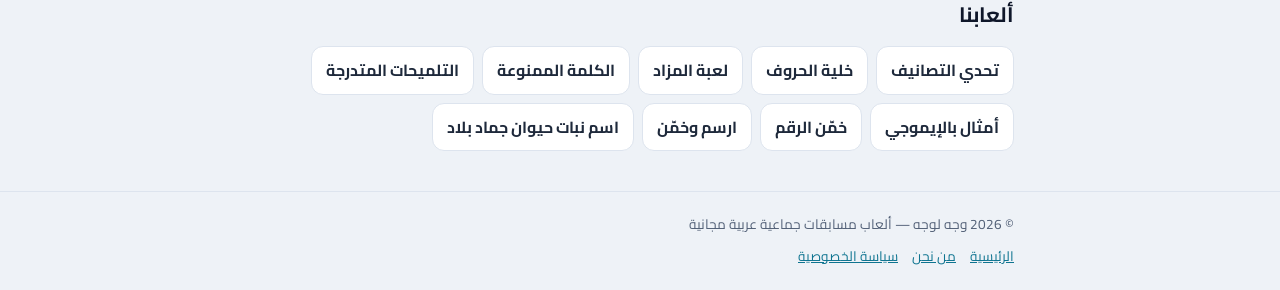
==== commit f339e7ff: "New unified design with dark and light modes" ====
--- a/about.html
+++ b/about.html
@@ -24,6 +24,7 @@
   <link rel="preconnect" href="https://fonts.googleapis.com" />
   <link rel="preconnect" href="https://fonts.gstatic.com" crossorigin />
   <link href="https://fonts.googleapis.com/css2?family=Cairo:wght@400;700;900&display=swap" rel="stylesheet" />
+  <script>(function(){var t;try{t=localStorage.getItem('wjh-theme');}catch(e){}if(t!=='light'&&t!=='dark'){t=(window.matchMedia&&matchMedia('(prefers-color-scheme: light)').matches)?'light':'dark';}document.documentElement.setAttribute('data-theme',t);})();</script>
   <link rel="stylesheet" href="/pages.css" />
   
 </head>
@@ -31,7 +32,10 @@
   <header class="top">
     <div class="wrap">
       <a class="brand" href="/"><img src="/icon-192.png" alt="" width="44" height="44" style="vertical-align:middle;border-radius:10px;margin-left:10px">وجه لوجه</a>
-      <a class="play-btn" href="/">العب الآن</a>
+      <div class="top-actions">
+        <button type="button" class="theme-btn" title="الوضع الفاتح / الداكن" aria-label="تبديل الوضع الفاتح والداكن" onclick="var h=document.documentElement,n=h.getAttribute('data-theme')==='light'?'dark':'light';h.setAttribute('data-theme',n);try{localStorage.setItem('wjh-theme',n);}catch(e){}"></button>
+        <a class="play-btn" href="/">العب الآن</a>
+      </div>
     </div>
   </header>
   <main>
--- a/pages.css
+++ b/pages.css
@@ -6,7 +6,24 @@
   --muted: #94a3b8;
   --cyan: #06b6d4;
   --amber: #f59e0b;
+  --heading: #ffffff;
+  --header-bg: rgba(2, 6, 23, 0.7);
+  --play-ink: #020617;
+  --link: #06b6d4;
+  color-scheme: dark;
 }
+html[data-theme="light"] {
+  --bg: #eef2f7;
+  --card: #ffffff;
+  --line: #dde4ee;
+  --text: #1e293b;
+  --muted: #526077;
+  --heading: #0f172a;
+  --header-bg: rgba(255, 255, 255, 0.85);
+  --link: #0e7490;
+  color-scheme: light;
+}
+html[data-theme="light"] .fact b { color: #b45309; }
 * { box-sizing: border-box; }
 html, body {
   margin: 0;
@@ -15,26 +32,32 @@
   font-family: 'Cairo', 'Segoe UI', Tahoma, Arial, sans-serif;
   line-height: 1.9;
 }
-a { color: var(--cyan); }
+a { color: var(--link); }
 .wrap { max-width: 780px; margin: 0 auto; padding: 0 16px; }
 header.top {
   border-bottom: 1px solid var(--line);
-  background: rgba(2, 6, 23, 0.7);
+  background: var(--header-bg);
 }
 header.top .wrap {
   display: flex; align-items: center; justify-content: space-between;
   gap: 12px; padding-top: 12px; padding-bottom: 12px;
 }
-.brand { font-weight: 900; font-size: 1.1rem; color: #fff; text-decoration: none; }
+.brand { font-weight: 900; font-size: 1.1rem; color: var(--heading); text-decoration: none; }
 .play-btn {
   display: inline-block; padding: 10px 22px; border-radius: 14px;
   background: linear-gradient(to left, var(--cyan), #0ea5e9);
-  color: #020617; font-weight: 900; text-decoration: none;
+  color: var(--play-ink); font-weight: 900; text-decoration: none;
 }
-.play-btn.big { padding: 14px 30px; font-size: 1.1rem; }
+.top-actions { display: flex; align-items: center; gap: 8px; }
+.theme-btn {
+  width: 40px; height: 40px; border-radius: 12px; cursor: pointer;
+  background: var(--card); border: 1px solid var(--line); font-size: 1.05rem; line-height: 1;
+}
+.theme-btn::before { content: "☀️"; }
+html[data-theme="light"] .theme-btn::before { content: "🌙"; }.play-btn.big { padding: 14px 30px; font-size: 1.1rem; }
 main { padding: 28px 0 40px; }
-h1 { font-size: 1.9rem; line-height: 1.4; margin: 0 0 8px; color: #fff; }
-h2 { font-size: 1.3rem; margin: 32px 0 8px; color: #fff; }
+h1 { font-size: 1.9rem; line-height: 1.4; margin: 0 0 8px; color: var(--heading); }
+h2 { font-size: 1.3rem; margin: 32px 0 8px; color: var(--heading); }
 .lead { color: var(--muted); font-size: 1.05rem; margin: 0 0 20px; }
 .facts {
   display: grid; grid-template-columns: repeat(auto-fit, minmax(150px, 1fr));
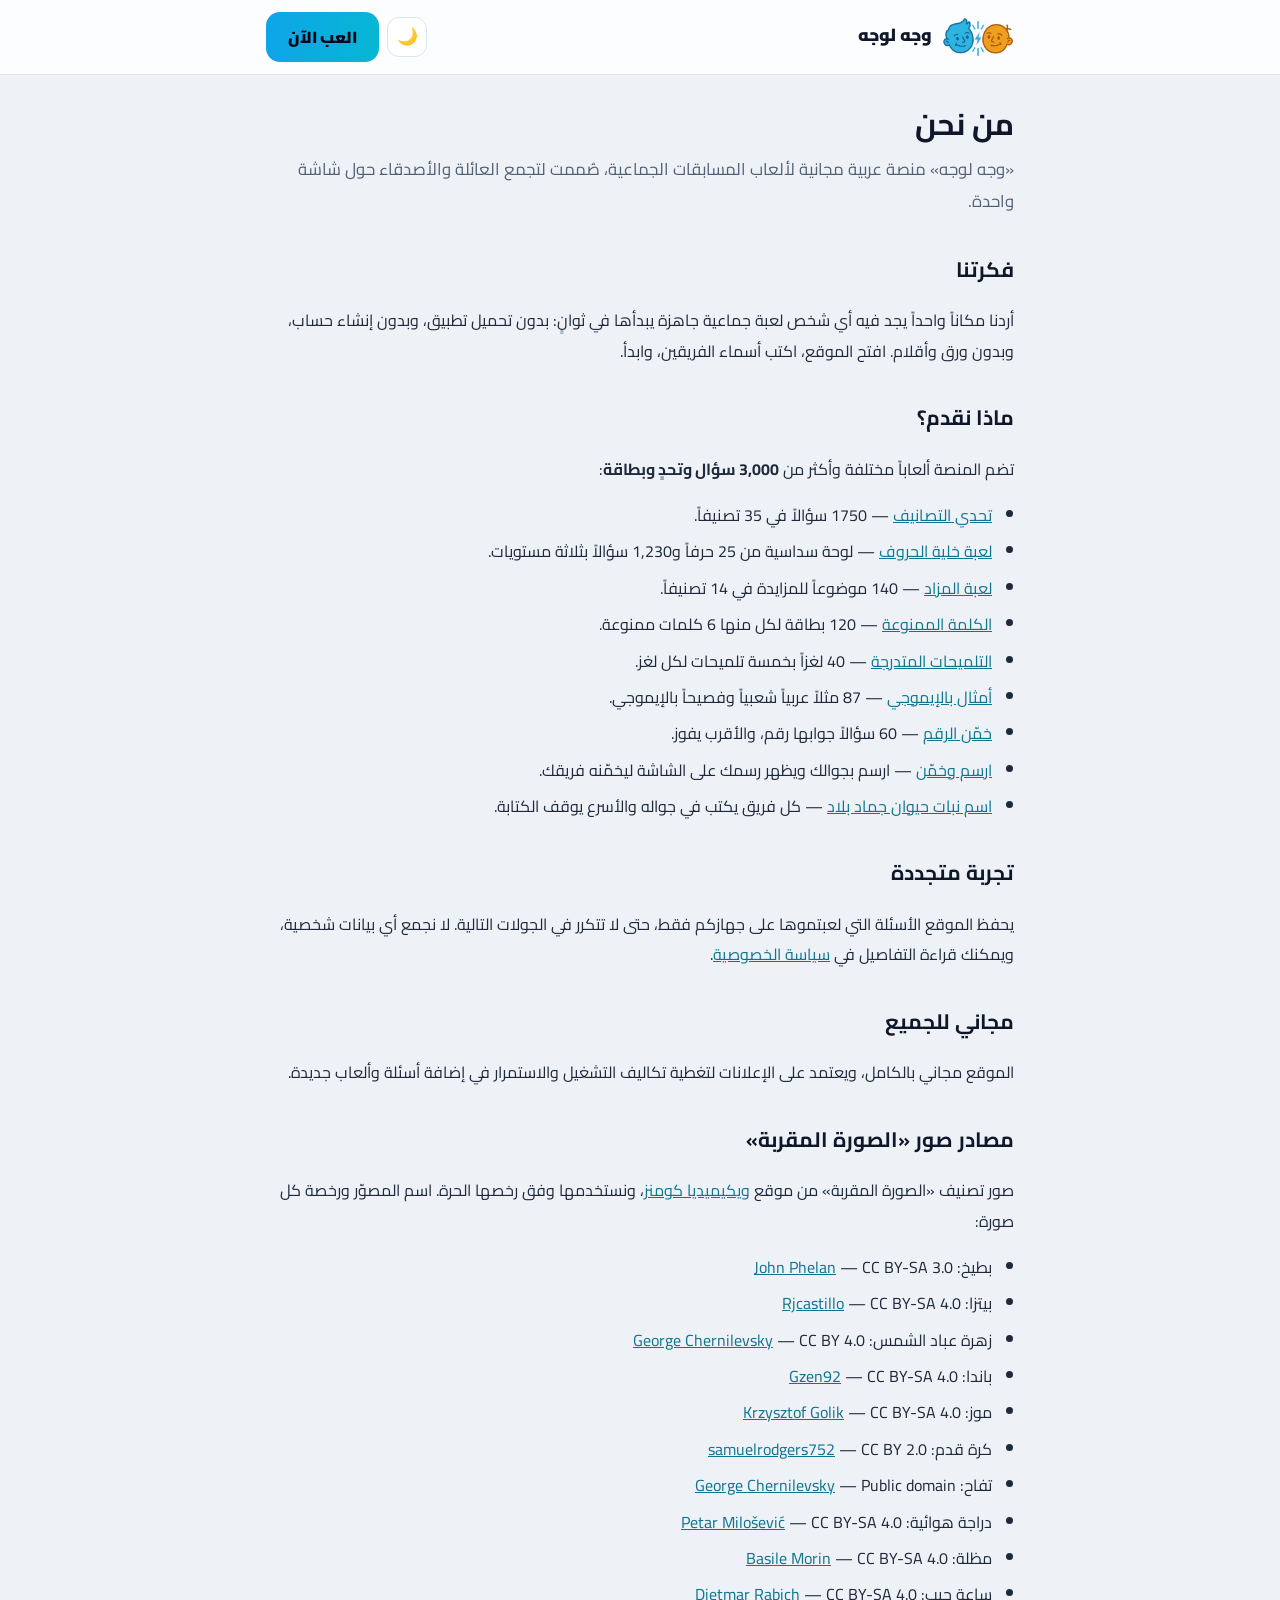
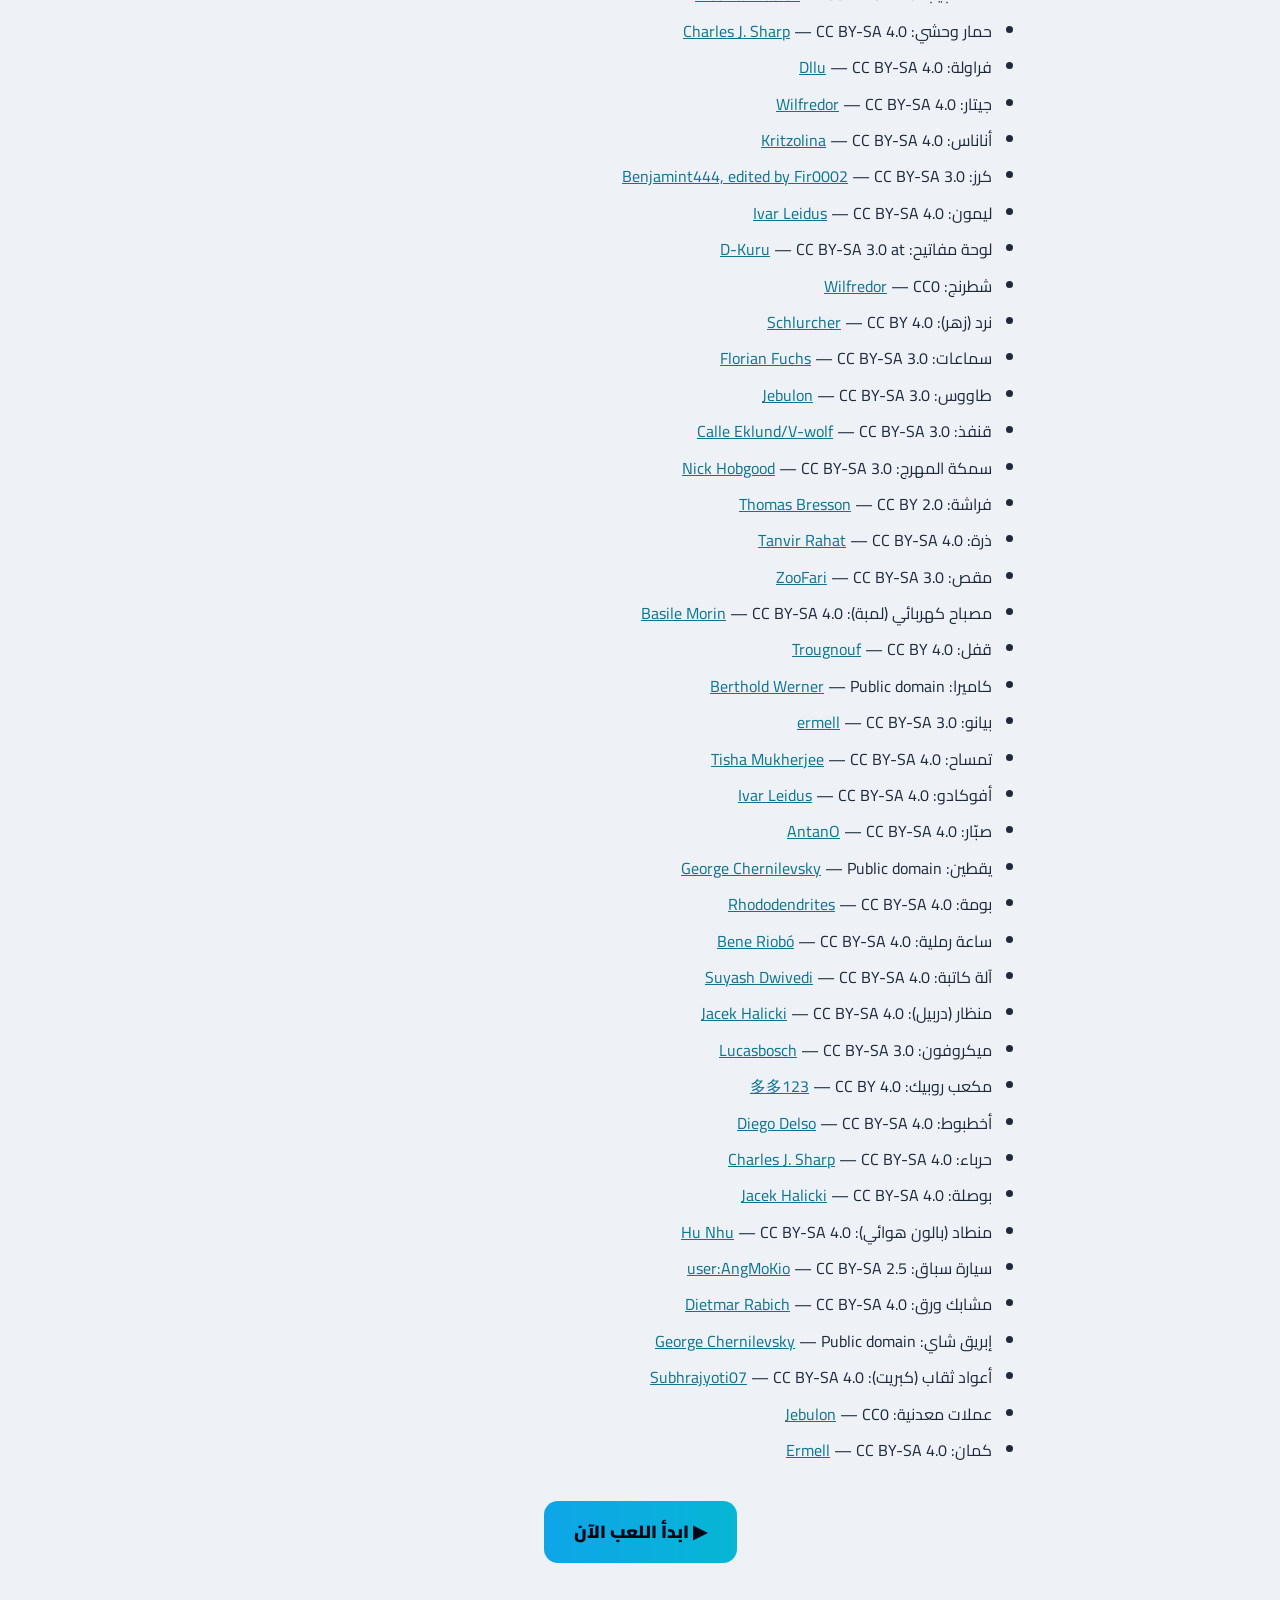
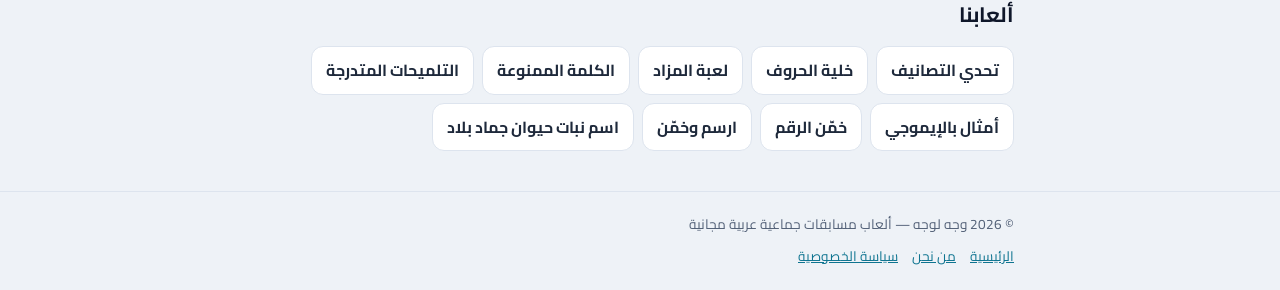
==== commit 1c34470b: "Transparent logo for dark and light modes" ====
--- a/about.html
+++ b/about.html
@@ -31,7 +31,7 @@
 <body>
   <header class="top">
     <div class="wrap">
-      <a class="brand" href="/"><img src="/icon-192.png" alt="" width="44" height="44" style="vertical-align:middle;border-radius:10px;margin-left:10px">وجه لوجه</a>
+      <a class="brand" href="/"><img src="/icon-clear.png" alt="" width="72" height="40" style="vertical-align:middle;margin-left:10px">وجه لوجه</a>
       <div class="top-actions">
         <button type="button" class="theme-btn" title="الوضع الفاتح / الداكن" aria-label="تبديل الوضع الفاتح والداكن" onclick="var h=document.documentElement,n=h.getAttribute('data-theme')==='light'?'dark':'light';h.setAttribute('data-theme',n);try{localStorage.setItem('wjh-theme',n);}catch(e){}"></button>
         <a class="play-btn" href="/">العب الآن</a>
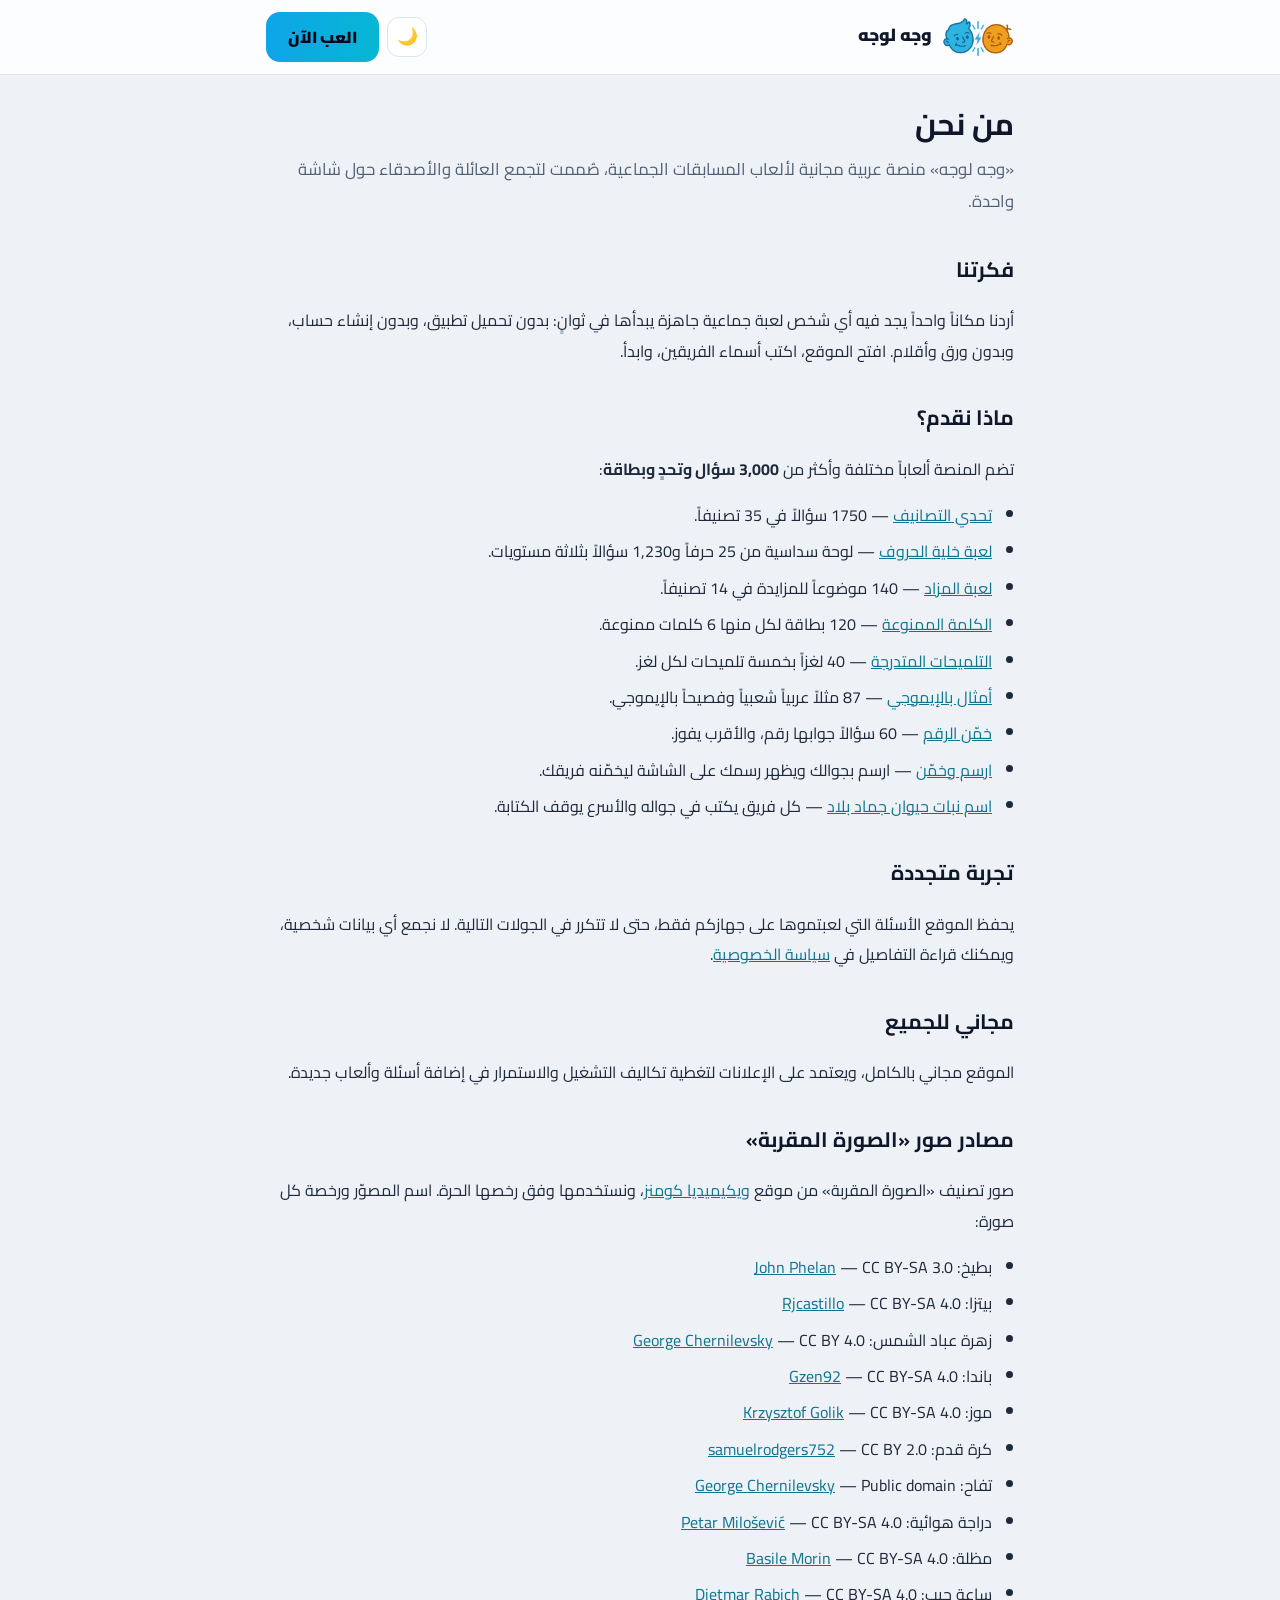
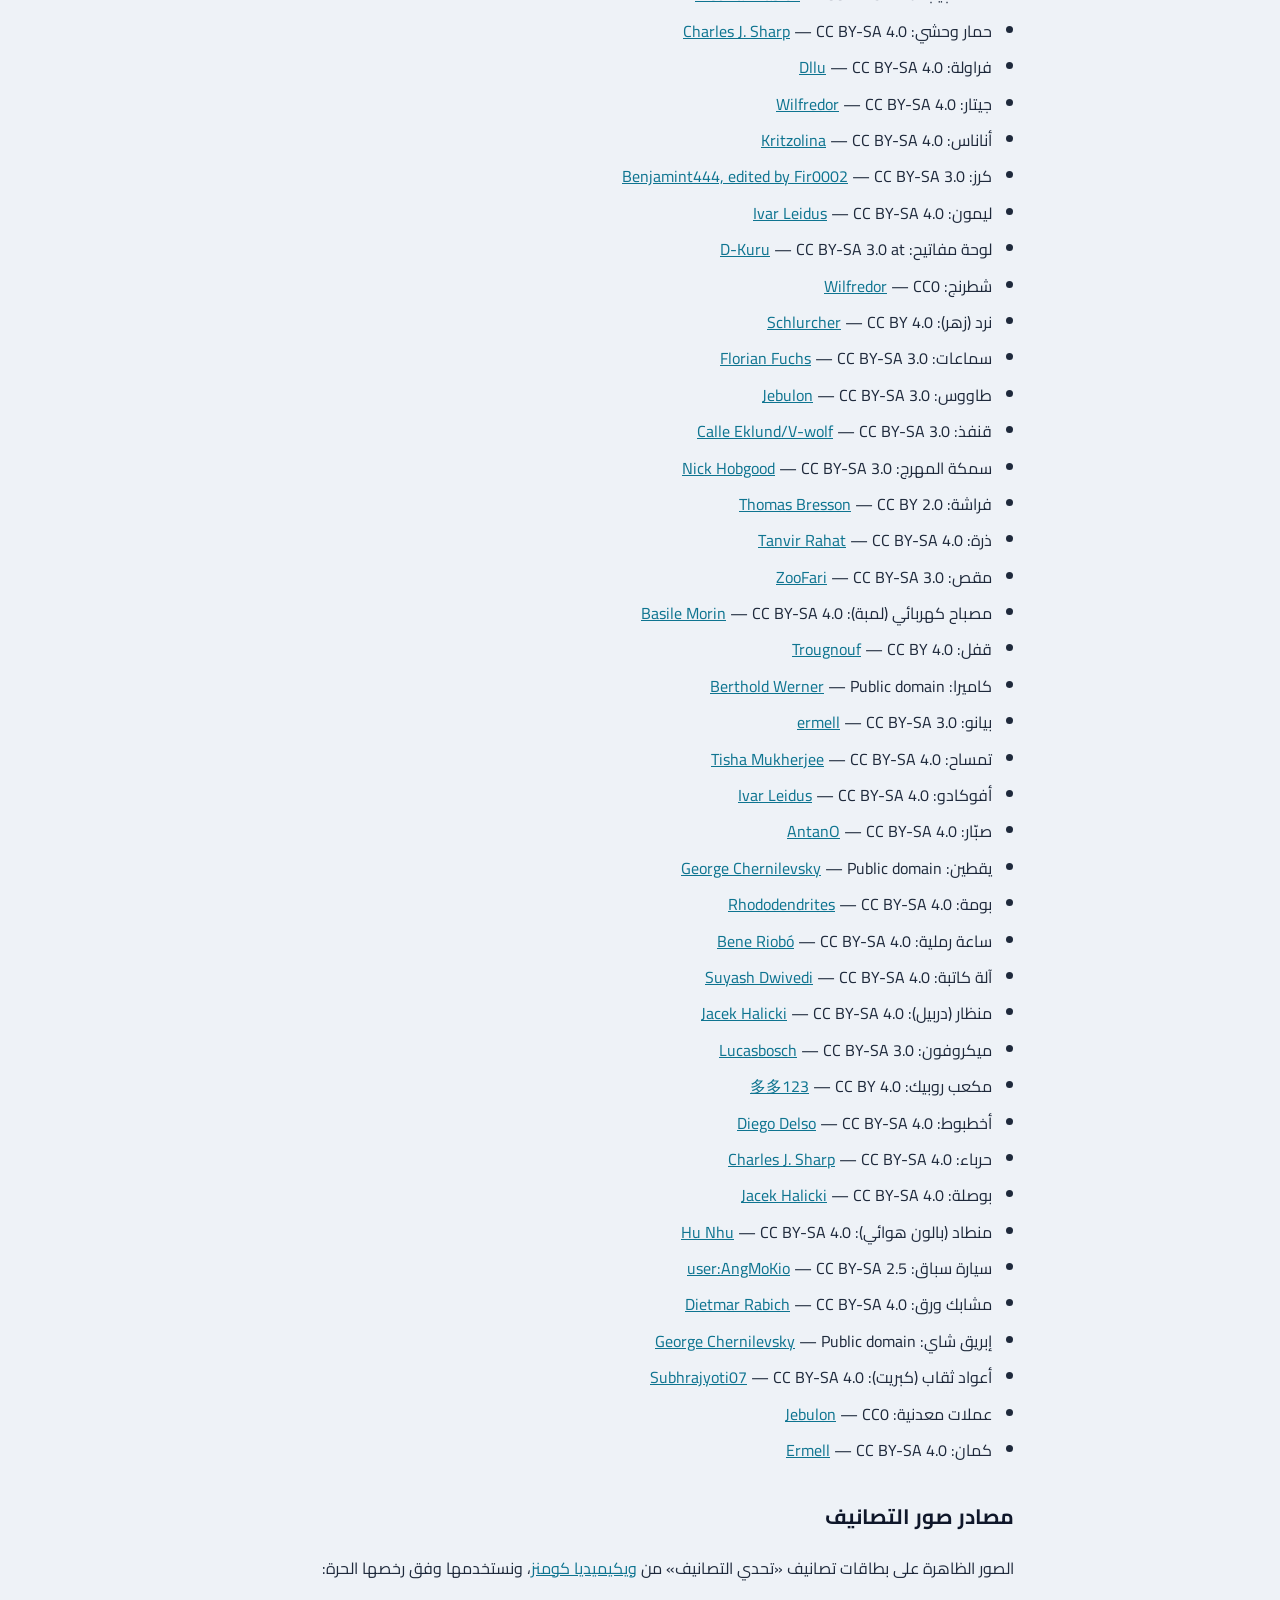
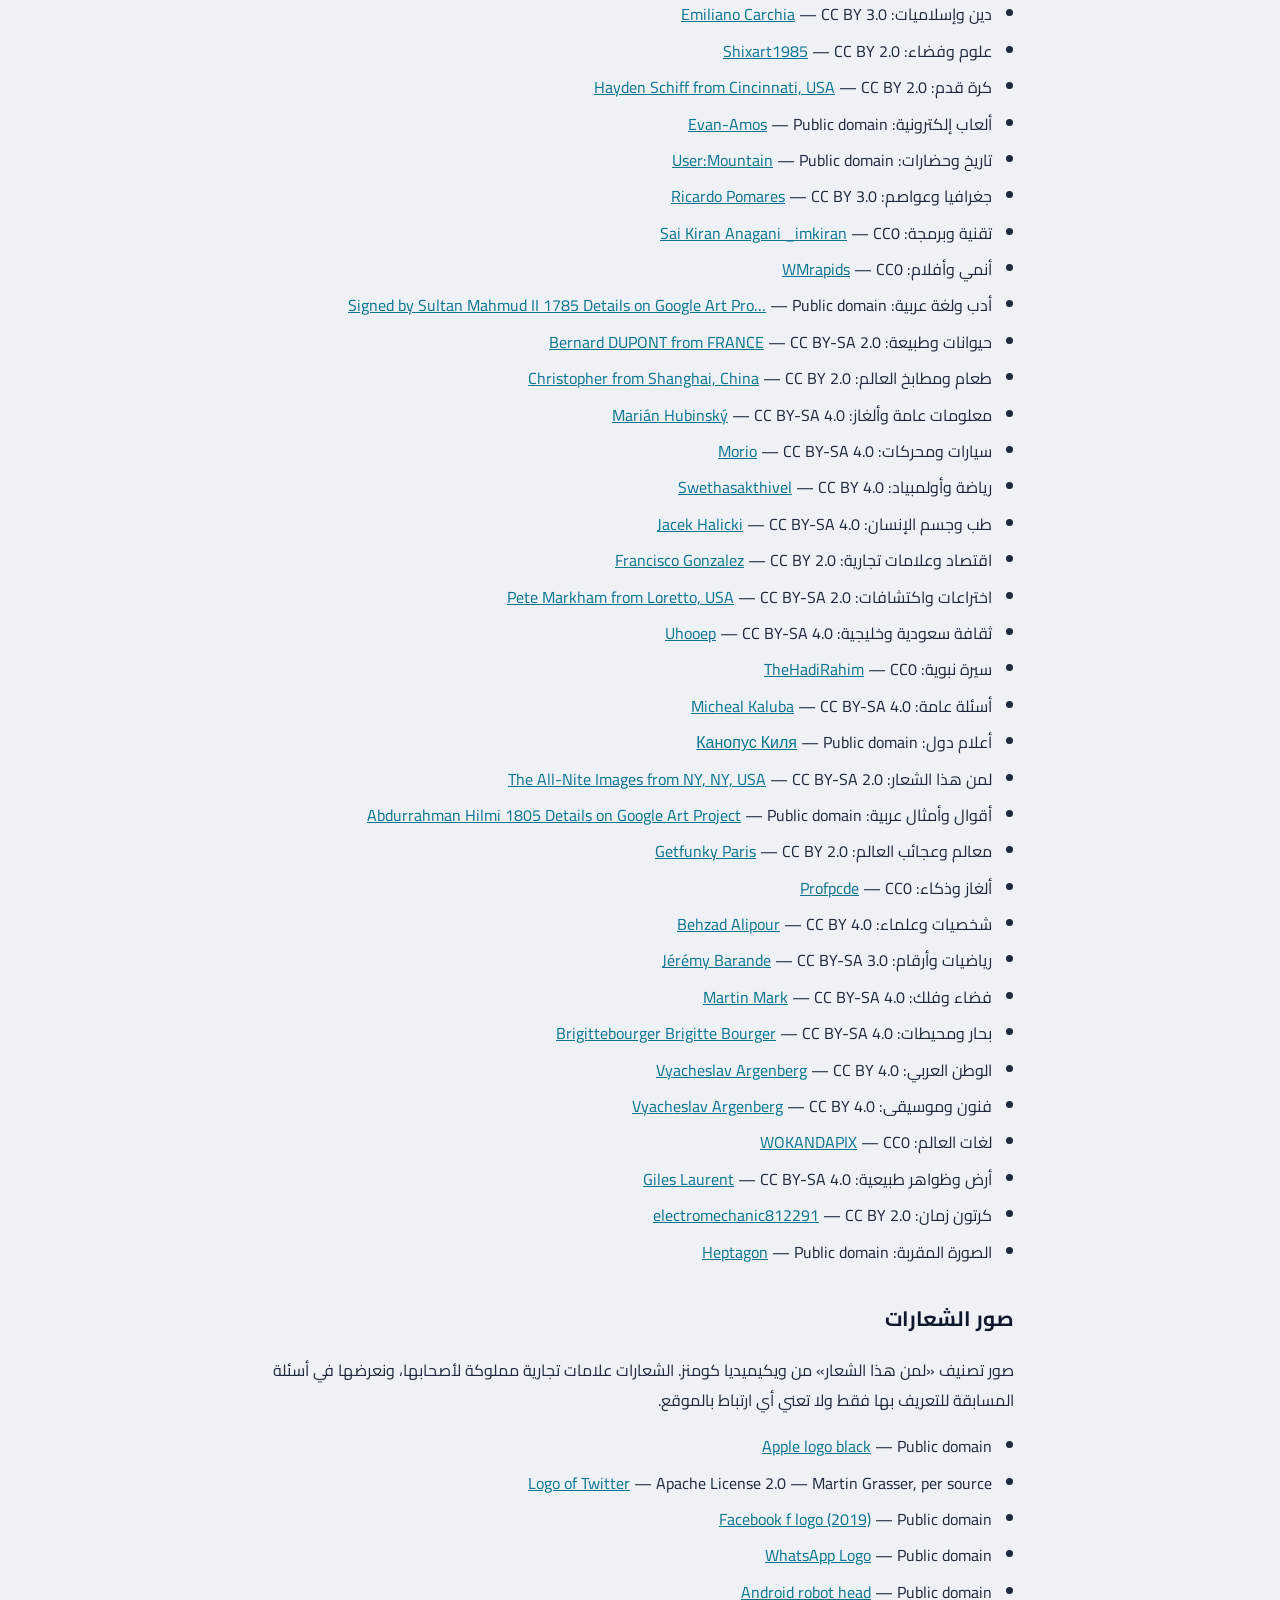
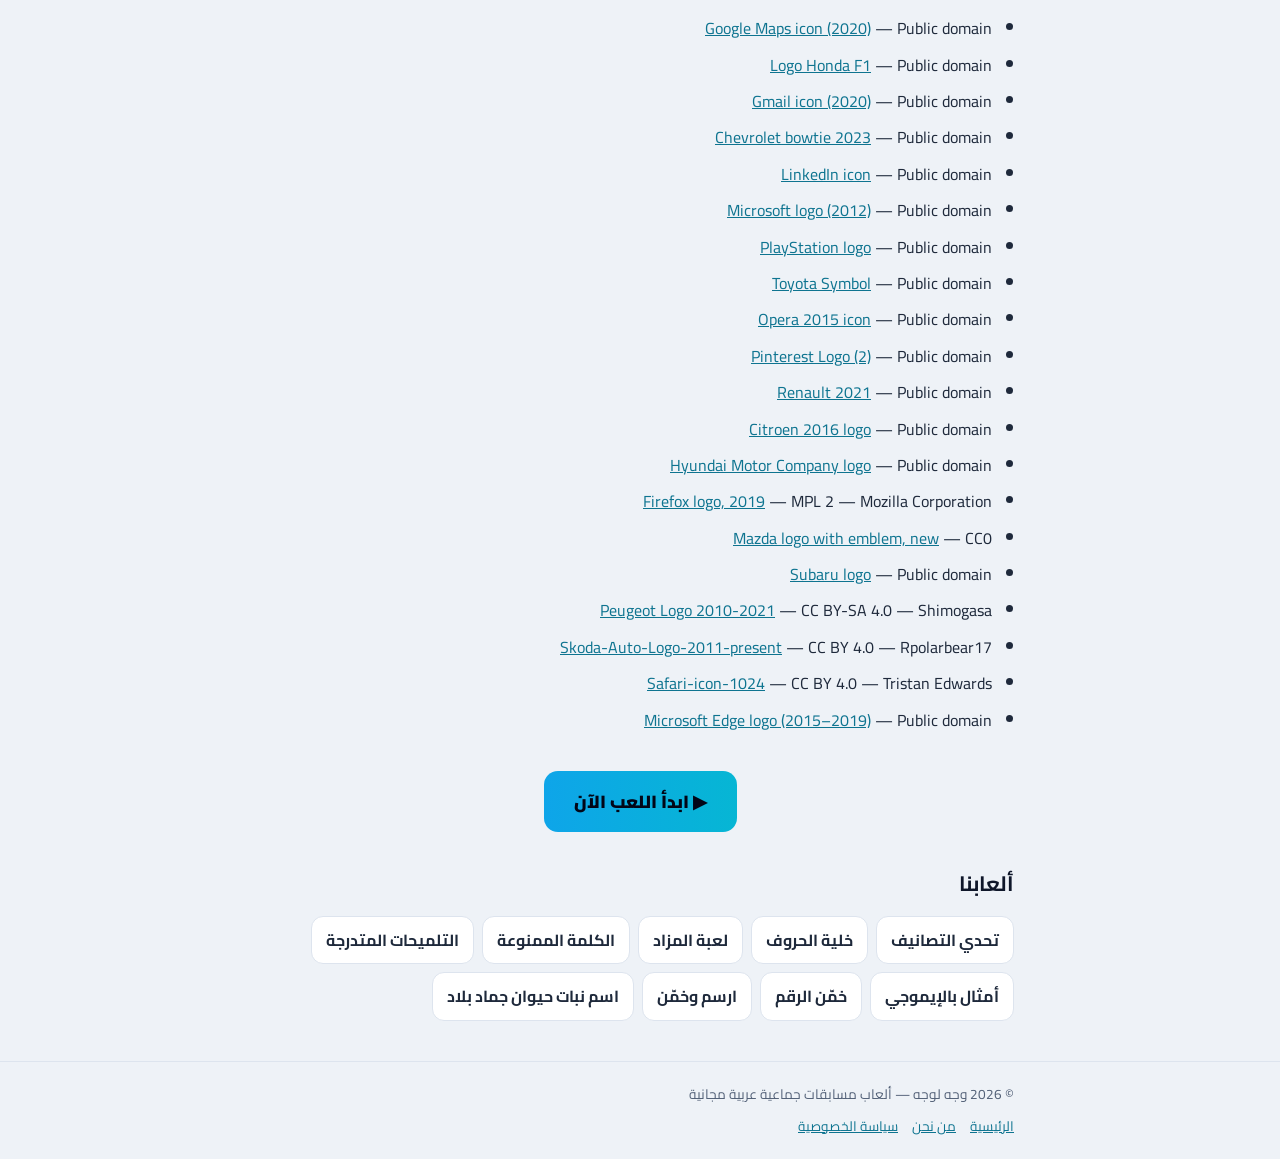
==== commit 13a85438: "Logo images, category photos, phone mode for taboo and number" ====
--- a/about.html
+++ b/about.html
@@ -121,6 +121,76 @@
   <li>كمان: <a href="https://commons.wikimedia.org/wiki/File:Alina_Pogostkina-20130225-RM-194336.jpg" rel="nofollow">Ermell</a> — CC BY-SA 4.0</li>
 </ul>
 
+<h2 id="category-photo-credits">مصادر صور التصانيف</h2>
+<p>الصور الظاهرة على بطاقات تصانيف «تحدي التصانيف» من <a href="https://commons.wikimedia.org">ويكيميديا كومنز</a>، ونستخدمها وفق رخصها الحرة:</p>
+<ul class="credits">
+  <li>دين وإسلاميات: <a href="https://commons.wikimedia.org/wiki/File:Blue_Mosque_(176275135).jpeg" rel="nofollow">Emiliano Carchia</a> — CC BY 3.0</li>
+  <li>علوم وفضاء: <a href="https://commons.wikimedia.org/wiki/File:Close-up_of_a_lab_technitian_adjusting_a_microscope_glass_slide.jpg" rel="nofollow">Shixart1985</a> — CC BY 2.0</li>
+  <li>كرة قدم: <a href="https://commons.wikimedia.org/wiki/File:USF_at_UC_2019_-_game_ball_(48957905358).jpg" rel="nofollow">Hayden Schiff from Cincinnati, USA</a> — CC BY 2.0</li>
+  <li>ألعاب إلكترونية: <a href="https://commons.wikimedia.org/wiki/File:Tiger-RZone-Controller-FL.jpg" rel="nofollow">Evan-Amos</a> — Public domain</li>
+  <li>تاريخ وحضارات: <a href="https://commons.wikimedia.org/wiki/File:Parthenon_from_west.jpg" rel="nofollow">User:Mountain</a> — Public domain</li>
+  <li>جغرافيا وعواصم: <a href="https://commons.wikimedia.org/wiki/File:Antique_World_(60514208).jpeg" rel="nofollow">Ricardo Pomares</a> — CC BY 3.0</li>
+  <li>تقنية وبرمجة: <a href="https://commons.wikimedia.org/wiki/File:CSS_code_on_a_screen_(Unsplash).jpg" rel="nofollow">Sai Kiran Anagani _imkiran</a> — CC0</li>
+  <li>أنمي وأفلام: <a href="https://commons.wikimedia.org/wiki/File:The_Odyssey_(2026_film)_IMAX_70_mm_film_reels.jpg" rel="nofollow">WMrapids</a> — CC0</li>
+  <li>أدب ولغة عربية: <a href="https://commons.wikimedia.org/wiki/File:Signed_by_Sultan_Mahmud_II_-_Levha_(calligraphic_inscription)_-_Google_Art_Project.jpg" rel="nofollow">Signed by Sultan Mahmud II 1785 Details on Google Art Pro…</a> — Public domain</li>
+  <li>حيوانات وطبيعة: <a href="https://commons.wikimedia.org/wiki/File:Lion_(Panthera_leo)_young_male_portrait_..._(52130959407).jpg" rel="nofollow">Bernard DUPONT from FRANCE</a> — CC BY-SA 2.0</li>
+  <li>طعام ومطابخ العالم: <a href="https://commons.wikimedia.org/wiki/File:Colorful_Spices_and_Teas.jpg" rel="nofollow">Christopher from Shanghai, China</a> — CC BY 2.0</li>
+  <li>معلومات عامة وألغاز: <a href="https://commons.wikimedia.org/wiki/File:Glowing_filament_of_an_electric_bulb.jpg" rel="nofollow">Mari&#225;n Hubinsk&#253;</a> — CC BY-SA 4.0</li>
+  <li>سيارات ومحركات: <a href="https://commons.wikimedia.org/wiki/File:2015_Malaysian_GP_opening_lap.jpg" rel="nofollow">Morio</a> — CC BY-SA 4.0</li>
+  <li>رياضة وأولمبياد: <a href="https://commons.wikimedia.org/wiki/File:Athletics_relay.jpg" rel="nofollow">Swethasakthivel</a> — CC BY 4.0</li>
+  <li>طب وجسم الإنسان: <a href="https://commons.wikimedia.org/wiki/File:2023_Stetoskop.jpg" rel="nofollow">Jacek Halicki</a> — CC BY-SA 4.0</li>
+  <li>اقتصاد وعلامات تجارية: <a href="https://commons.wikimedia.org/wiki/File:Tickers_(8085342806).jpg" rel="nofollow">Francisco Gonzalez</a> — CC BY 2.0</li>
+  <li>اختراعات واكتشافات: <a href="https://commons.wikimedia.org/wiki/File:North_Shore_Trip_-_Fall_2012_-_Split_Rock_Clockworks_(8061060091).jpg" rel="nofollow">Pete Markham from Loretto, USA</a> — CC BY-SA 2.0</li>
+  <li>ثقافة سعودية وخليجية: <a href="https://commons.wikimedia.org/wiki/File:Elephant_rock,_Al-%27Ula.jpg" rel="nofollow">Uhooep</a> — CC BY-SA 4.0</li>
+  <li>سيرة نبوية: <a href="https://commons.wikimedia.org/wiki/File:Medium_shot_of_the_Green_Dome_at_The_Prophet%27s_Mosque_(Al_Masjid-e-Nabawi).jpg" rel="nofollow">TheHadiRahim</a> — CC0</li>
+  <li>أسئلة عامة: <a href="https://commons.wikimedia.org/wiki/File:Books_and_Bookshelves_in_Mansueto_Library.jpg" rel="nofollow">Micheal Kaluba</a> — CC BY-SA 4.0</li>
+  <li>أعلام دول: <a href="https://commons.wikimedia.org/wiki/File:A_World_Flags.jpg" rel="nofollow">Канопус Киля</a> — Public domain</li>
+  <li>لمن هذا الشعار: <a href="https://commons.wikimedia.org/wiki/File:Times_Square_neon_2.jpg" rel="nofollow">The All-Nite Images from NY, NY, USA</a> — CC BY-SA 2.0</li>
+  <li>أقوال وأمثال عربية: <a href="https://commons.wikimedia.org/wiki/File:Abdurrahman_Hilmi_-_Me%C5%9Fk_(calligraphy_exercise)_-_Google_Art_Project.jpg" rel="nofollow">Abdurrahman Hilmi 1805 Details on Google Art Project</a> — Public domain</li>
+  <li>معالم وعجائب العالم: <a href="https://commons.wikimedia.org/wiki/File:Eiffel_Tower_and_Pont_Alexandre_III_at_night.jpg" rel="nofollow">Getfunky Paris</a> — CC BY 2.0</li>
+  <li>ألغاز وذكاء: <a href="https://commons.wikimedia.org/wiki/File:Red_jigsaw_puzzle_pieces_2.jpg" rel="nofollow">Profpcde</a> — CC0</li>
+  <li>شخصيات وعلماء: <a href="https://commons.wikimedia.org/wiki/File:Statue_of_Avicenna_%D8%A8%D8%B1%D9%81_%D8%B2%D9%85%D8%B3%D8%AA%D8%A7%D9%86%DB%8C_%D8%AF%D8%B1%C2%AB_%D8%A8%D9%87%D8%A7%D8%B1_%C2%BB_%D9%87%D9%85%D8%AF%D8%A7%D9%86.jpg" rel="nofollow">Behzad Alipour</a> — CC BY 4.0</li>
+  <li>رياضيات وأرقام: <a href="https://commons.wikimedia.org/wiki/File:CMAP_-_Centre_de_Math%C3%A9matiques_Appliqu%C3%A9es_de_l%27Ecole_polytechnique.jpg" rel="nofollow">J&#233;r&#233;my Barande</a> — CC BY-SA 3.0</li>
+  <li>فضاء وفلك: <a href="https://commons.wikimedia.org/wiki/File:In_the_photo_there_is_one_Perseid,_Milky_Way_and_Andromega_galaxy_and_light_pollution_on_the_horizon_-_Luhasoo_bog_in_Estonia.jpg" rel="nofollow">Martin Mark</a> — CC BY-SA 4.0</li>
+  <li>بحار ومحيطات: <a href="https://commons.wikimedia.org/wiki/File:La_horde_-_Surfers_riding_a_wave_in_Paea,_Tahiti.jpg" rel="nofollow">Brigittebourger Brigitte Bourger</a> — CC BY-SA 4.0</li>
+  <li>الوطن العربي: <a href="https://commons.wikimedia.org/wiki/File:Al-Khazneh_(The_Treasury)_2,_Petra,_Jordan.jpg" rel="nofollow">Vyacheslav Argenberg</a> — CC BY 4.0</li>
+  <li>فنون وموسيقى: <a href="https://commons.wikimedia.org/wiki/File:Damascus,_Syria,_Store,_Oud,_Arabic_musical_instruments,_and_more.jpg" rel="nofollow">Vyacheslav Argenberg</a> — CC BY 4.0</li>
+  <li>لغات العالم: <a href="https://commons.wikimedia.org/wiki/File:Wooden_Block_Letters_Vision.jpg" rel="nofollow">WOKANDAPIX</a> — CC0</li>
+  <li>أرض وظواهر طبيعية: <a href="https://commons.wikimedia.org/wiki/File:001_Volcano_eruption_of_Litli-Hr%C3%BAtur_in_Iceland_in_2023_Photo_by_Giles_Laurent.jpg" rel="nofollow">Giles Laurent</a> — CC BY-SA 4.0</li>
+  <li>كرتون زمان: <a href="https://commons.wikimedia.org/wiki/File:Bush_TV62_television_set,_UK,_1956.jpg" rel="nofollow">electromechanic812291</a> — CC BY 2.0</li>
+  <li>الصورة المقربة: <a href="https://commons.wikimedia.org/wiki/File:Magnifying_glass2.jpg" rel="nofollow">Heptagon</a> — Public domain</li>
+</ul>
+
+<h2 id="logo-credits">صور الشعارات</h2>
+<p>صور تصنيف «لمن هذا الشعار» من ويكيميديا كومنز. الشعارات علامات تجارية مملوكة لأصحابها، ونعرضها في أسئلة المسابقة للتعريف بها فقط ولا تعني أي ارتباط بالموقع.</p>
+<ul class="credits">
+  <li><a href="https://commons.wikimedia.org/wiki/File:Apple_logo_black.svg" rel="nofollow">Apple logo black</a> — Public domain</li>
+  <li><a href="https://commons.wikimedia.org/wiki/File:Logo_of_Twitter.svg" rel="nofollow">Logo of Twitter</a> — Apache License 2.0 — Martin Grasser, per source</li>
+  <li><a href="https://commons.wikimedia.org/wiki/File:Facebook_f_logo_(2019).svg" rel="nofollow">Facebook f logo (2019)</a> — Public domain</li>
+  <li><a href="https://commons.wikimedia.org/wiki/File:WhatsApp_Logo.svg" rel="nofollow">WhatsApp Logo</a> — Public domain</li>
+  <li><a href="https://commons.wikimedia.org/wiki/File:Android_robot_head.svg" rel="nofollow">Android robot head</a> — Public domain</li>
+  <li><a href="https://commons.wikimedia.org/wiki/File:Google_Maps_icon_(2020).svg" rel="nofollow">Google Maps icon (2020)</a> — Public domain</li>
+  <li><a href="https://commons.wikimedia.org/wiki/File:Logo_Honda_F1.svg" rel="nofollow">Logo Honda F1</a> — Public domain</li>
+  <li><a href="https://commons.wikimedia.org/wiki/File:Gmail_icon_(2020).svg" rel="nofollow">Gmail icon (2020)</a> — Public domain</li>
+  <li><a href="https://commons.wikimedia.org/wiki/File:Chevrolet_bowtie_2023.svg" rel="nofollow">Chevrolet bowtie 2023</a> — Public domain</li>
+  <li><a href="https://commons.wikimedia.org/wiki/File:LinkedIn_icon.svg" rel="nofollow">LinkedIn icon</a> — Public domain</li>
+  <li><a href="https://commons.wikimedia.org/wiki/File:Microsoft_logo_(2012).svg" rel="nofollow">Microsoft logo (2012)</a> — Public domain</li>
+  <li><a href="https://commons.wikimedia.org/wiki/File:PlayStation_logo.svg" rel="nofollow">PlayStation logo</a> — Public domain</li>
+  <li><a href="https://commons.wikimedia.org/wiki/File:Toyota_Symbol.svg" rel="nofollow">Toyota Symbol</a> — Public domain</li>
+  <li><a href="https://commons.wikimedia.org/wiki/File:Opera_2015_icon.svg" rel="nofollow">Opera 2015 icon</a> — Public domain</li>
+  <li><a href="https://commons.wikimedia.org/wiki/File:Pinterest_Logo_(2).svg" rel="nofollow">Pinterest Logo (2)</a> — Public domain</li>
+  <li><a href="https://commons.wikimedia.org/wiki/File:Renault_2021.svg" rel="nofollow">Renault 2021</a> — Public domain</li>
+  <li><a href="https://commons.wikimedia.org/wiki/File:Citroen_2016_logo.svg" rel="nofollow">Citroen 2016 logo</a> — Public domain</li>
+  <li><a href="https://commons.wikimedia.org/wiki/File:Hyundai_Motor_Company_logo.svg" rel="nofollow">Hyundai Motor Company logo</a> — Public domain</li>
+  <li><a href="https://commons.wikimedia.org/wiki/File:Firefox_logo,_2019.svg" rel="nofollow">Firefox logo, 2019</a> — MPL 2 — Mozilla Corporation</li>
+  <li><a href="https://commons.wikimedia.org/wiki/File:Mazda_logo_with_emblem,_new.svg" rel="nofollow">Mazda logo with emblem, new</a> — CC0</li>
+  <li><a href="https://commons.wikimedia.org/wiki/File:Subaru_logo.svg" rel="nofollow">Subaru logo</a> — Public domain</li>
+  <li><a href="https://commons.wikimedia.org/wiki/File:Peugeot_Logo_2010-2021.jpg" rel="nofollow">Peugeot Logo 2010-2021</a> — CC BY-SA 4.0 — Shimogasa</li>
+  <li><a href="https://commons.wikimedia.org/wiki/File:Skoda-Auto-Logo-2011-present.svg" rel="nofollow">Skoda-Auto-Logo-2011-present</a> — CC BY 4.0 — Rpolarbear17</li>
+  <li><a href="https://commons.wikimedia.org/wiki/File:Safari-icon-1024.png" rel="nofollow">Safari-icon-1024</a> — CC BY 4.0 — Tristan Edwards</li>
+  <li><a href="https://commons.wikimedia.org/wiki/File:Microsoft_Edge_logo_(2015%E2%80%932019).svg" rel="nofollow">Microsoft Edge logo (2015–2019)</a> — Public domain</li>
+</ul>
+
       <div class="cta"><a class="play-btn big" href="/">▶ ابدأ اللعب الآن</a></div>
       <h2>ألعابنا</h2>
       <div class="more">
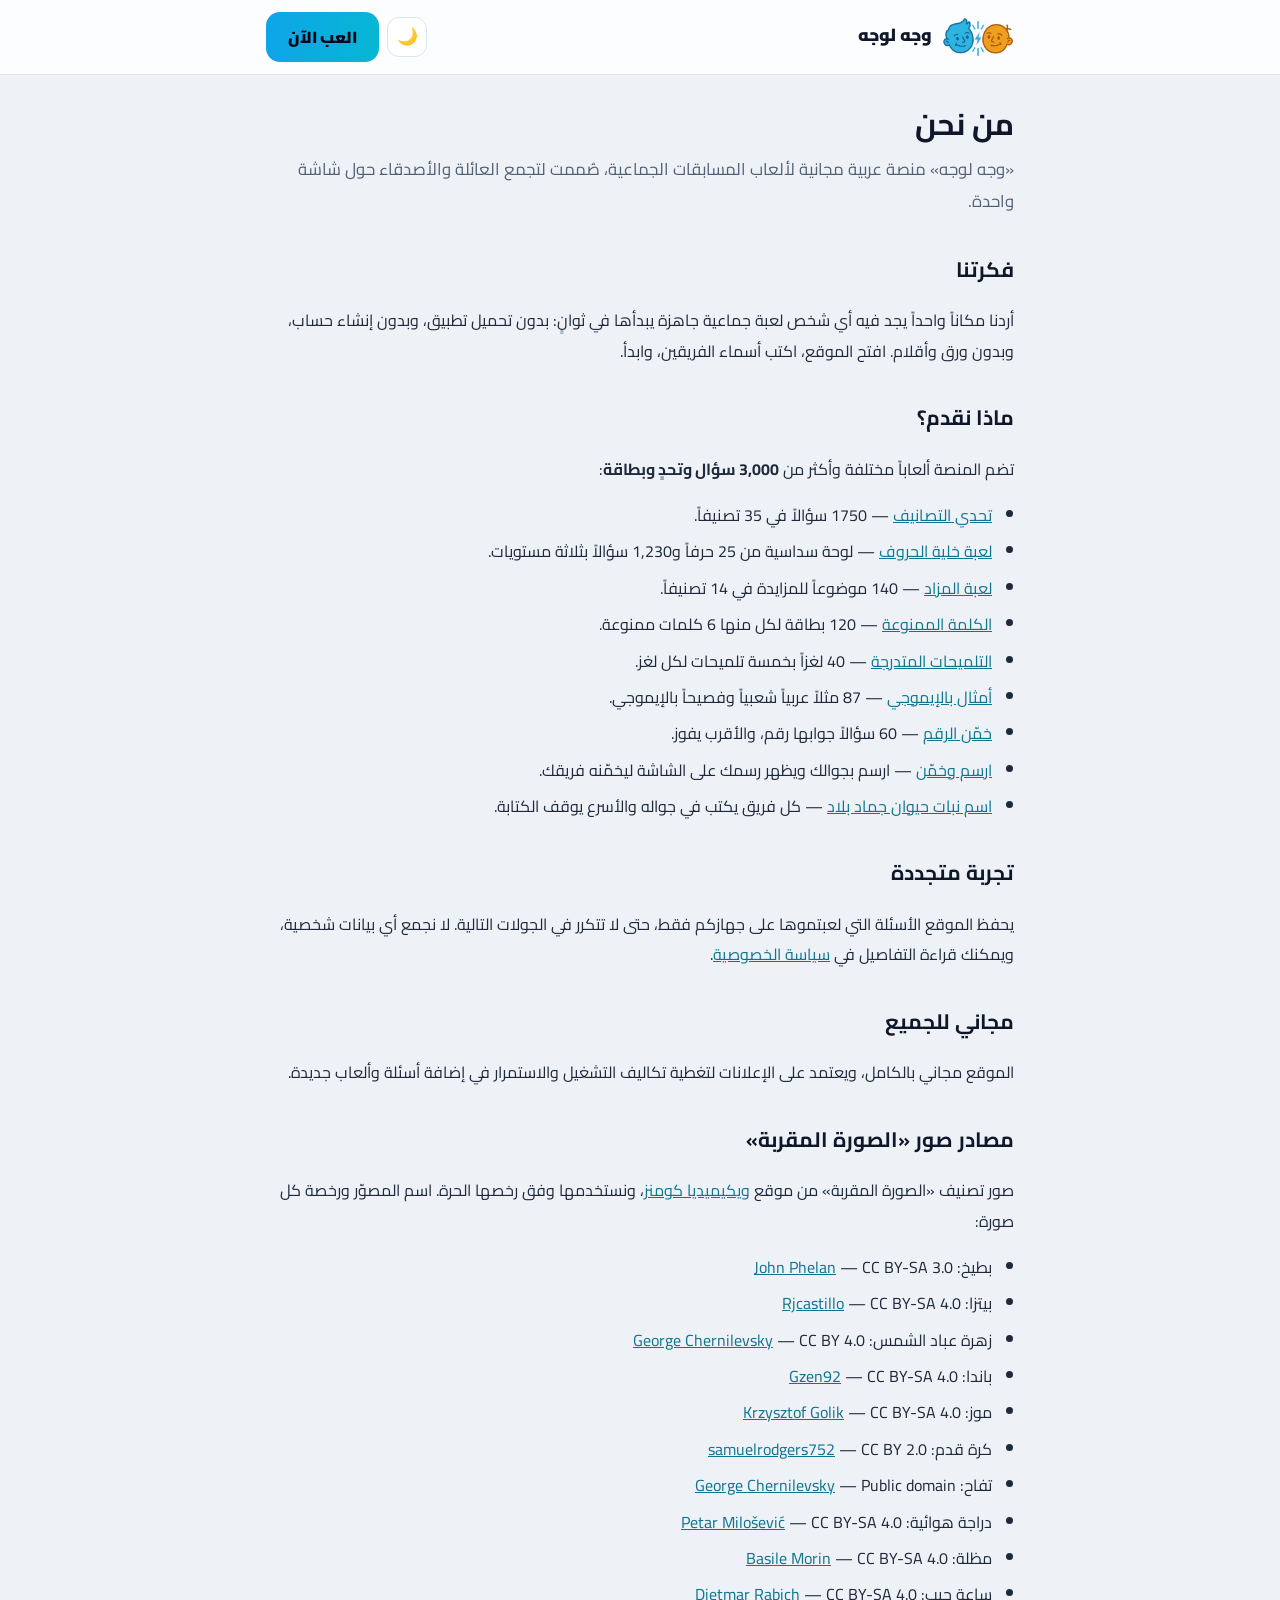
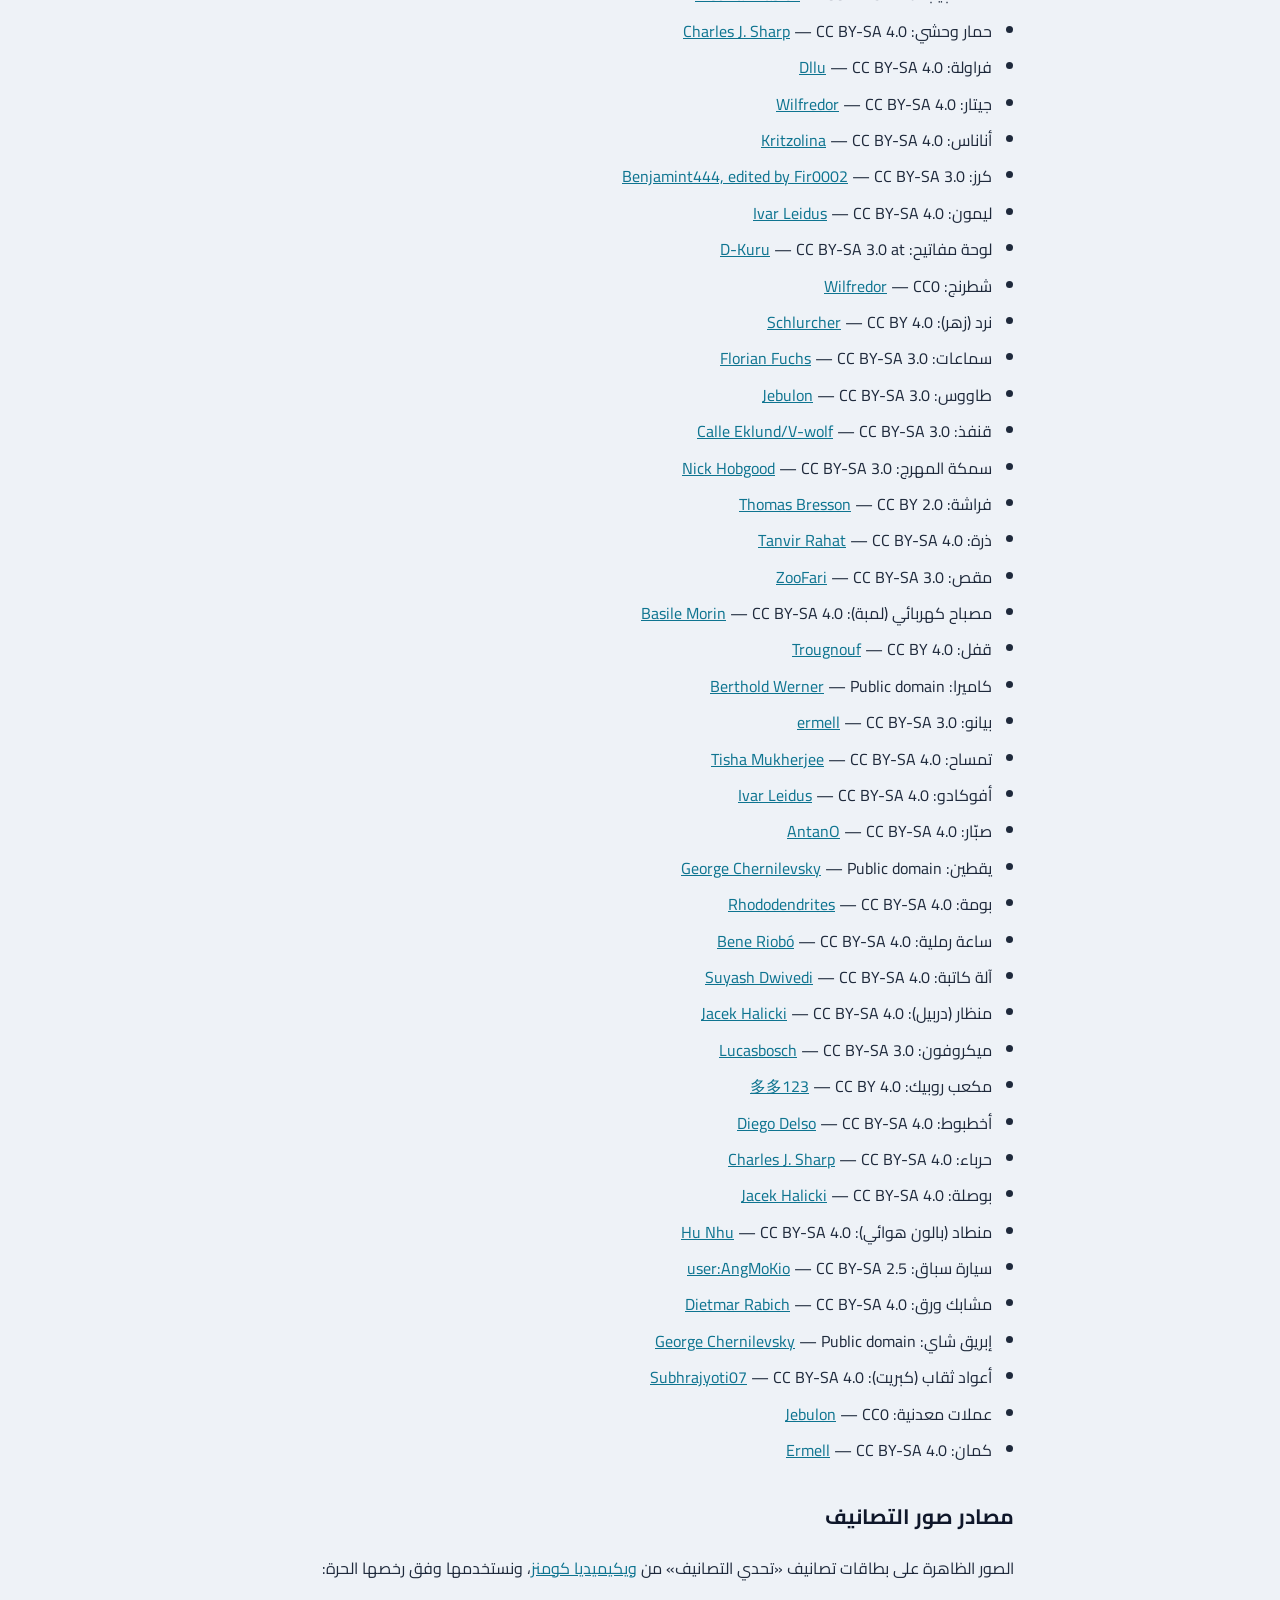
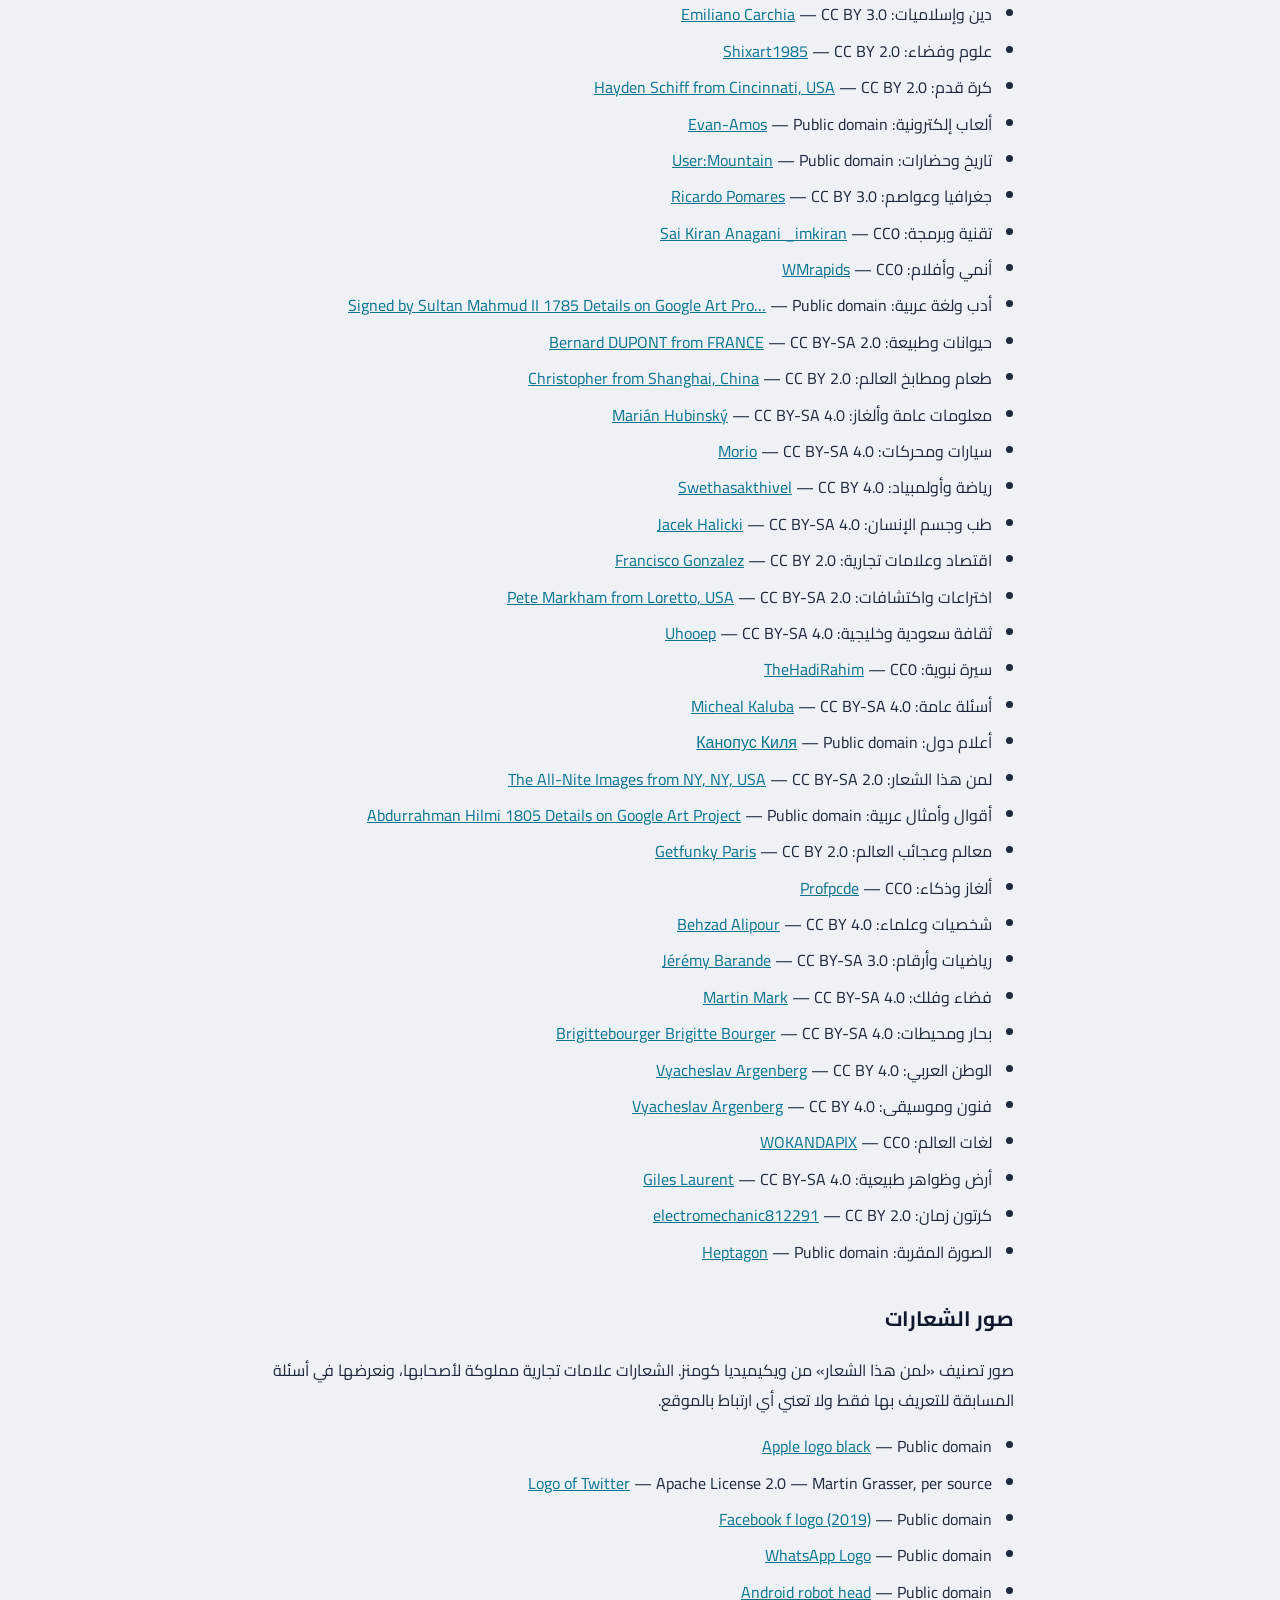
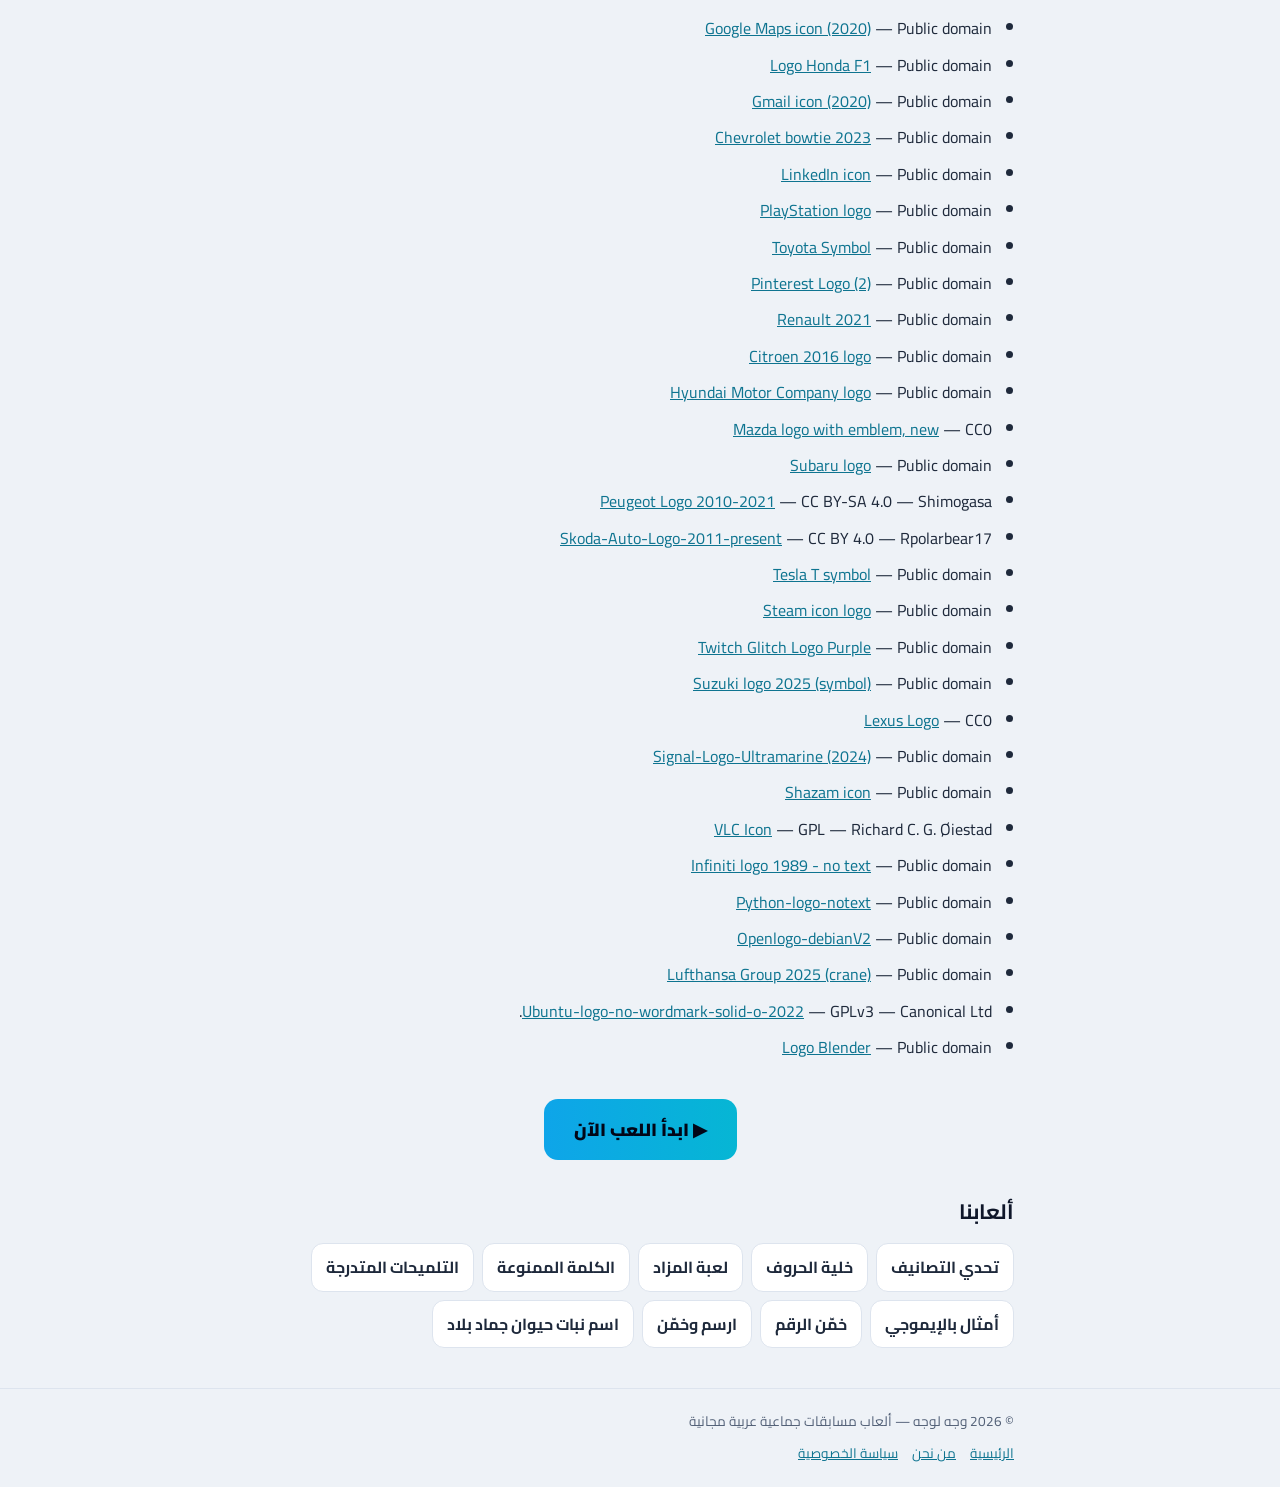
==== commit 160b921b: "Harder logo questions" ====
--- a/about.html
+++ b/about.html
@@ -174,21 +174,30 @@
   <li><a href="https://commons.wikimedia.org/wiki/File:Gmail_icon_(2020).svg" rel="nofollow">Gmail icon (2020)</a> — Public domain</li>
   <li><a href="https://commons.wikimedia.org/wiki/File:Chevrolet_bowtie_2023.svg" rel="nofollow">Chevrolet bowtie 2023</a> — Public domain</li>
   <li><a href="https://commons.wikimedia.org/wiki/File:LinkedIn_icon.svg" rel="nofollow">LinkedIn icon</a> — Public domain</li>
-  <li><a href="https://commons.wikimedia.org/wiki/File:Microsoft_logo_(2012).svg" rel="nofollow">Microsoft logo (2012)</a> — Public domain</li>
   <li><a href="https://commons.wikimedia.org/wiki/File:PlayStation_logo.svg" rel="nofollow">PlayStation logo</a> — Public domain</li>
   <li><a href="https://commons.wikimedia.org/wiki/File:Toyota_Symbol.svg" rel="nofollow">Toyota Symbol</a> — Public domain</li>
-  <li><a href="https://commons.wikimedia.org/wiki/File:Opera_2015_icon.svg" rel="nofollow">Opera 2015 icon</a> — Public domain</li>
   <li><a href="https://commons.wikimedia.org/wiki/File:Pinterest_Logo_(2).svg" rel="nofollow">Pinterest Logo (2)</a> — Public domain</li>
   <li><a href="https://commons.wikimedia.org/wiki/File:Renault_2021.svg" rel="nofollow">Renault 2021</a> — Public domain</li>
   <li><a href="https://commons.wikimedia.org/wiki/File:Citroen_2016_logo.svg" rel="nofollow">Citroen 2016 logo</a> — Public domain</li>
   <li><a href="https://commons.wikimedia.org/wiki/File:Hyundai_Motor_Company_logo.svg" rel="nofollow">Hyundai Motor Company logo</a> — Public domain</li>
-  <li><a href="https://commons.wikimedia.org/wiki/File:Firefox_logo,_2019.svg" rel="nofollow">Firefox logo, 2019</a> — MPL 2 — Mozilla Corporation</li>
   <li><a href="https://commons.wikimedia.org/wiki/File:Mazda_logo_with_emblem,_new.svg" rel="nofollow">Mazda logo with emblem, new</a> — CC0</li>
   <li><a href="https://commons.wikimedia.org/wiki/File:Subaru_logo.svg" rel="nofollow">Subaru logo</a> — Public domain</li>
   <li><a href="https://commons.wikimedia.org/wiki/File:Peugeot_Logo_2010-2021.jpg" rel="nofollow">Peugeot Logo 2010-2021</a> — CC BY-SA 4.0 — Shimogasa</li>
   <li><a href="https://commons.wikimedia.org/wiki/File:Skoda-Auto-Logo-2011-present.svg" rel="nofollow">Skoda-Auto-Logo-2011-present</a> — CC BY 4.0 — Rpolarbear17</li>
-  <li><a href="https://commons.wikimedia.org/wiki/File:Safari-icon-1024.png" rel="nofollow">Safari-icon-1024</a> — CC BY 4.0 — Tristan Edwards</li>
-  <li><a href="https://commons.wikimedia.org/wiki/File:Microsoft_Edge_logo_(2015%E2%80%932019).svg" rel="nofollow">Microsoft Edge logo (2015–2019)</a> — Public domain</li>
+  <li><a href="https://commons.wikimedia.org/wiki/File:Tesla_T_symbol.svg" rel="nofollow">Tesla T symbol</a> — Public domain</li>
+  <li><a href="https://commons.wikimedia.org/wiki/File:Steam_icon_logo.svg" rel="nofollow">Steam icon logo</a> — Public domain</li>
+  <li><a href="https://commons.wikimedia.org/wiki/File:Twitch_Glitch_Logo_Purple.svg" rel="nofollow">Twitch Glitch Logo Purple</a> — Public domain</li>
+  <li><a href="https://commons.wikimedia.org/wiki/File:Suzuki_logo_2025_(symbol).svg" rel="nofollow">Suzuki logo 2025 (symbol)</a> — Public domain</li>
+  <li><a href="https://commons.wikimedia.org/wiki/File:Lexus_Logo.svg" rel="nofollow">Lexus Logo</a> — CC0</li>
+  <li><a href="https://commons.wikimedia.org/wiki/File:Signal-Logo-Ultramarine_(2024).svg" rel="nofollow">Signal-Logo-Ultramarine (2024)</a> — Public domain</li>
+  <li><a href="https://commons.wikimedia.org/wiki/File:Shazam_icon.svg" rel="nofollow">Shazam icon</a> — Public domain</li>
+  <li><a href="https://commons.wikimedia.org/wiki/File:VLC_Icon.svg" rel="nofollow">VLC Icon</a> — GPL — Richard C. G. &#216;iestad</li>
+  <li><a href="https://commons.wikimedia.org/wiki/File:Infiniti_logo_1989_-_no_text.svg" rel="nofollow">Infiniti logo 1989 - no text</a> — Public domain</li>
+  <li><a href="https://commons.wikimedia.org/wiki/File:Python-logo-notext.svg" rel="nofollow">Python-logo-notext</a> — Public domain</li>
+  <li><a href="https://commons.wikimedia.org/wiki/File:Openlogo-debianV2.svg" rel="nofollow">Openlogo-debianV2</a> — Public domain</li>
+  <li><a href="https://commons.wikimedia.org/wiki/File:Lufthansa_Group_2025_(crane).svg" rel="nofollow">Lufthansa Group 2025 (crane)</a> — Public domain</li>
+  <li><a href="https://commons.wikimedia.org/wiki/File:Ubuntu-logo-no-wordmark-solid-o-2022.svg" rel="nofollow">Ubuntu-logo-no-wordmark-solid-o-2022</a> — GPLv3 — Canonical Ltd.</li>
+  <li><a href="https://commons.wikimedia.org/wiki/File:Logo_Blender.svg" rel="nofollow">Logo Blender</a> — Public domain</li>
 </ul>
 
       <div class="cta"><a class="play-btn big" href="/">▶ ابدأ اللعب الآن</a></div>
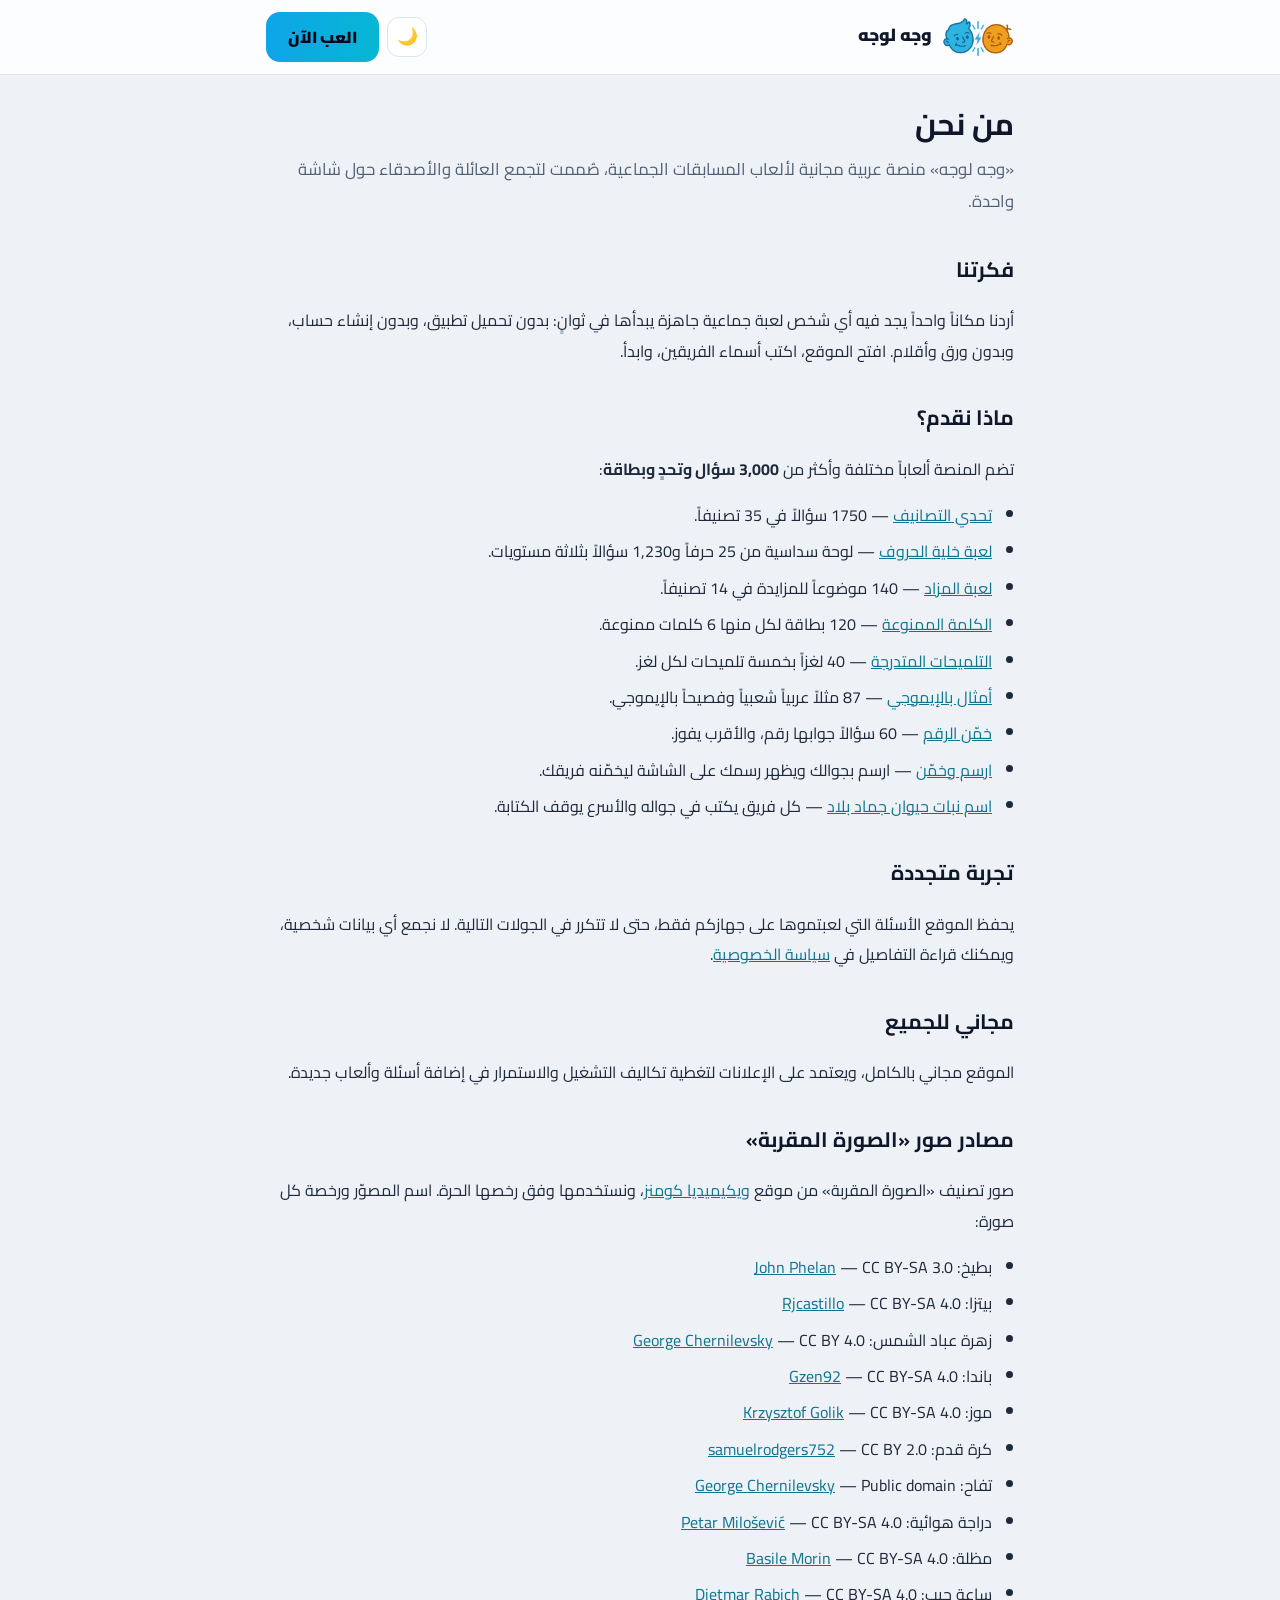
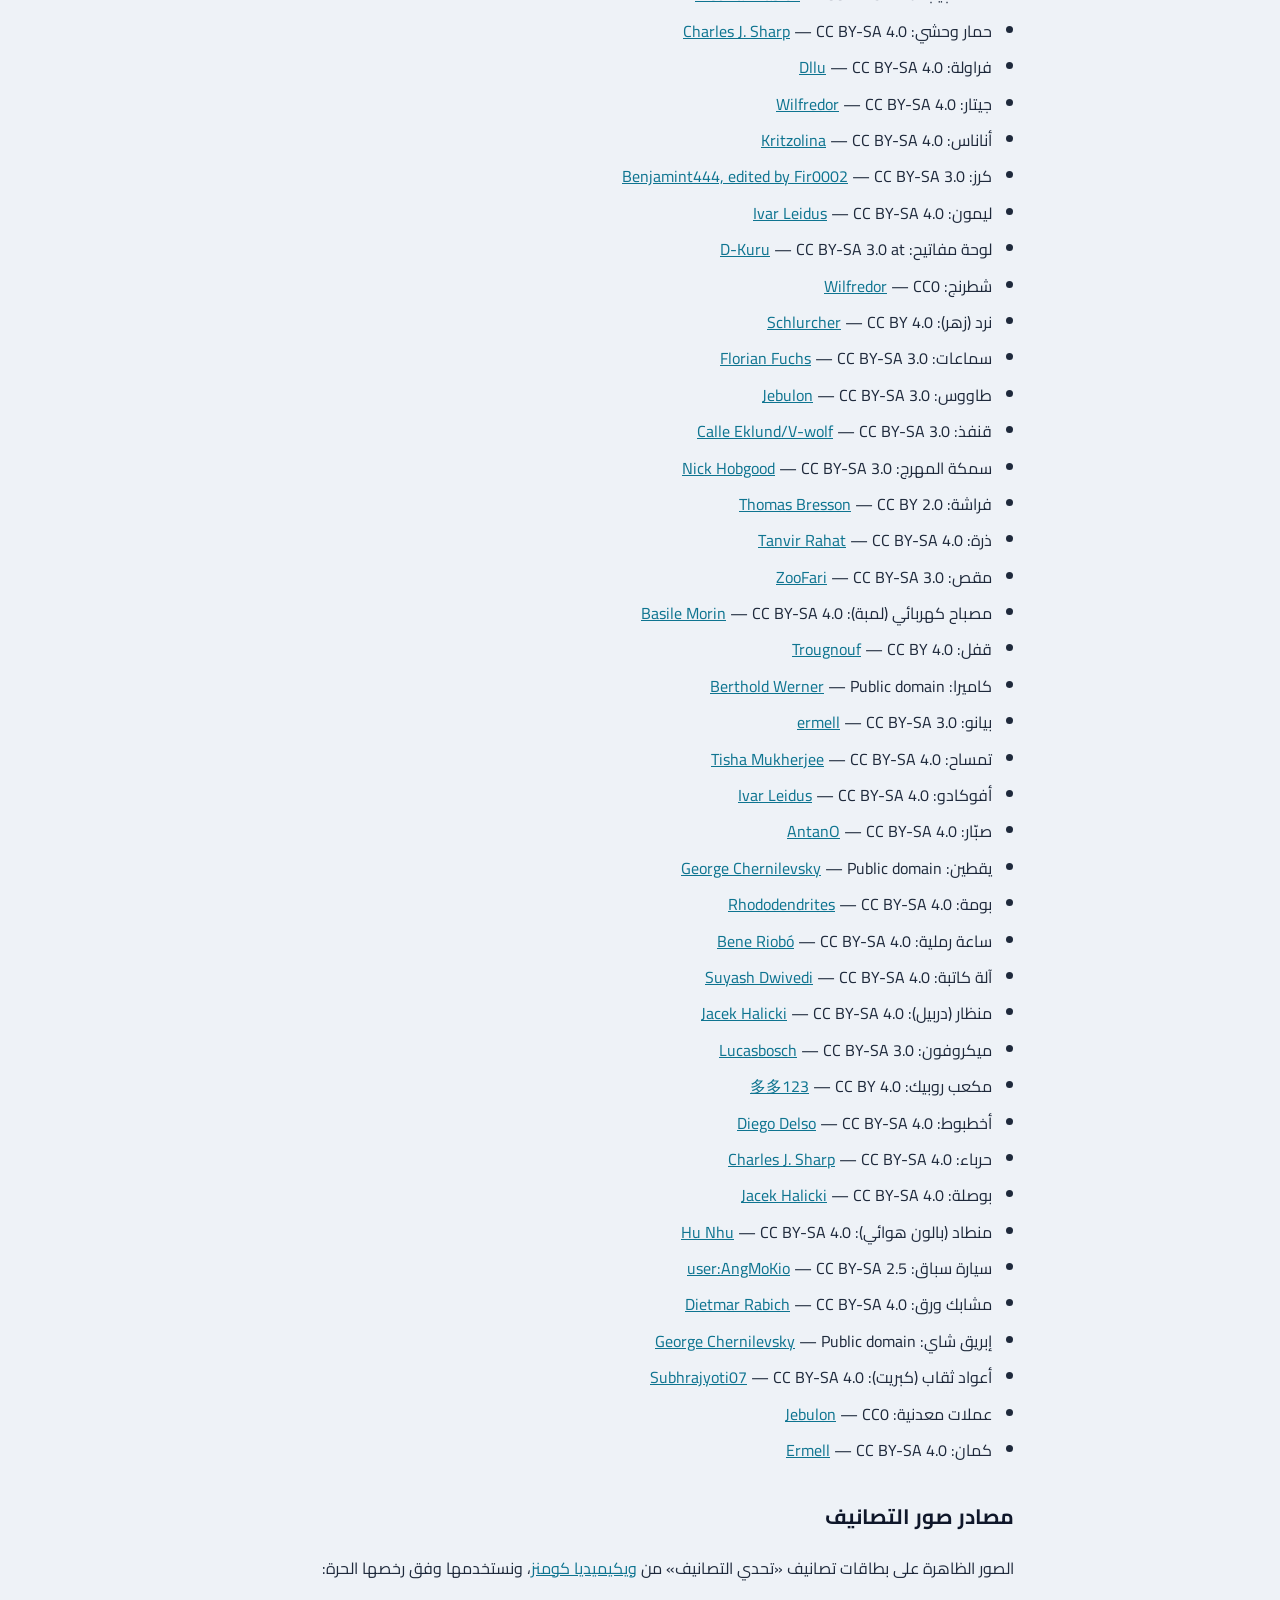
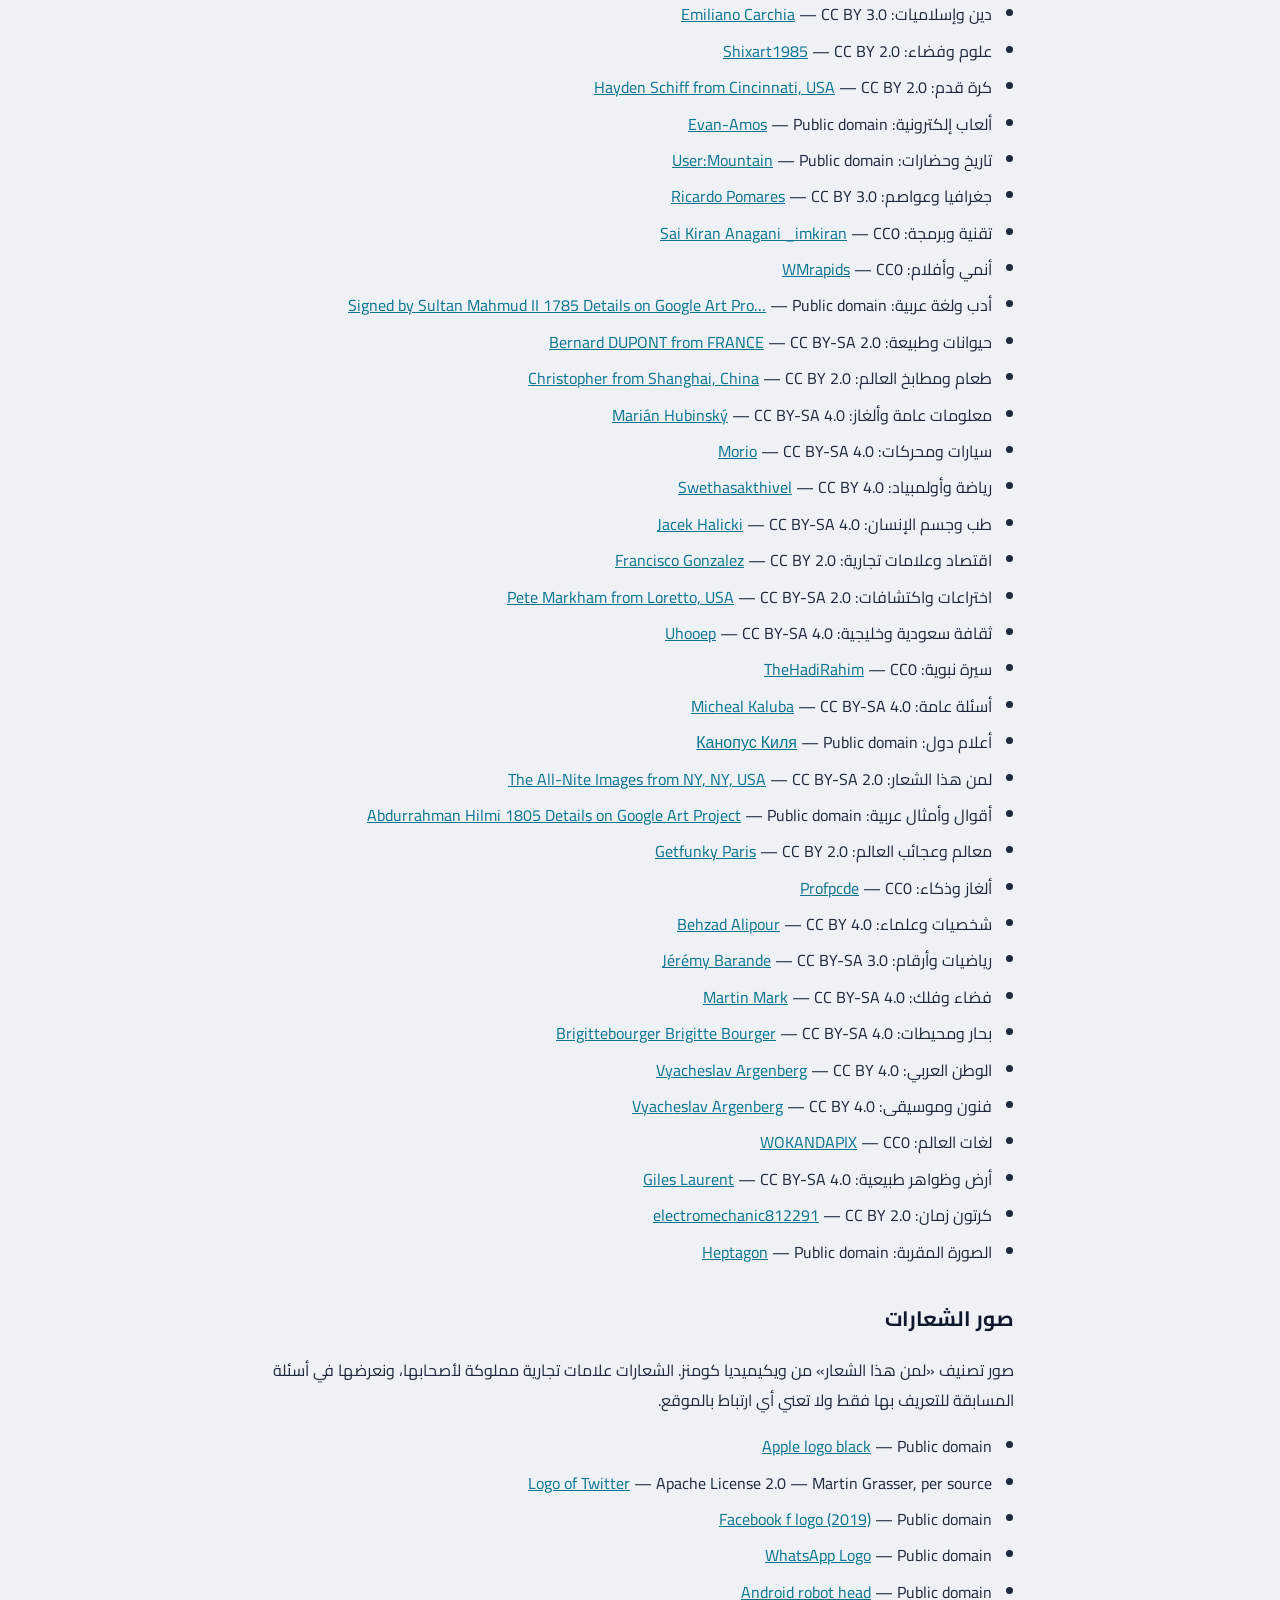
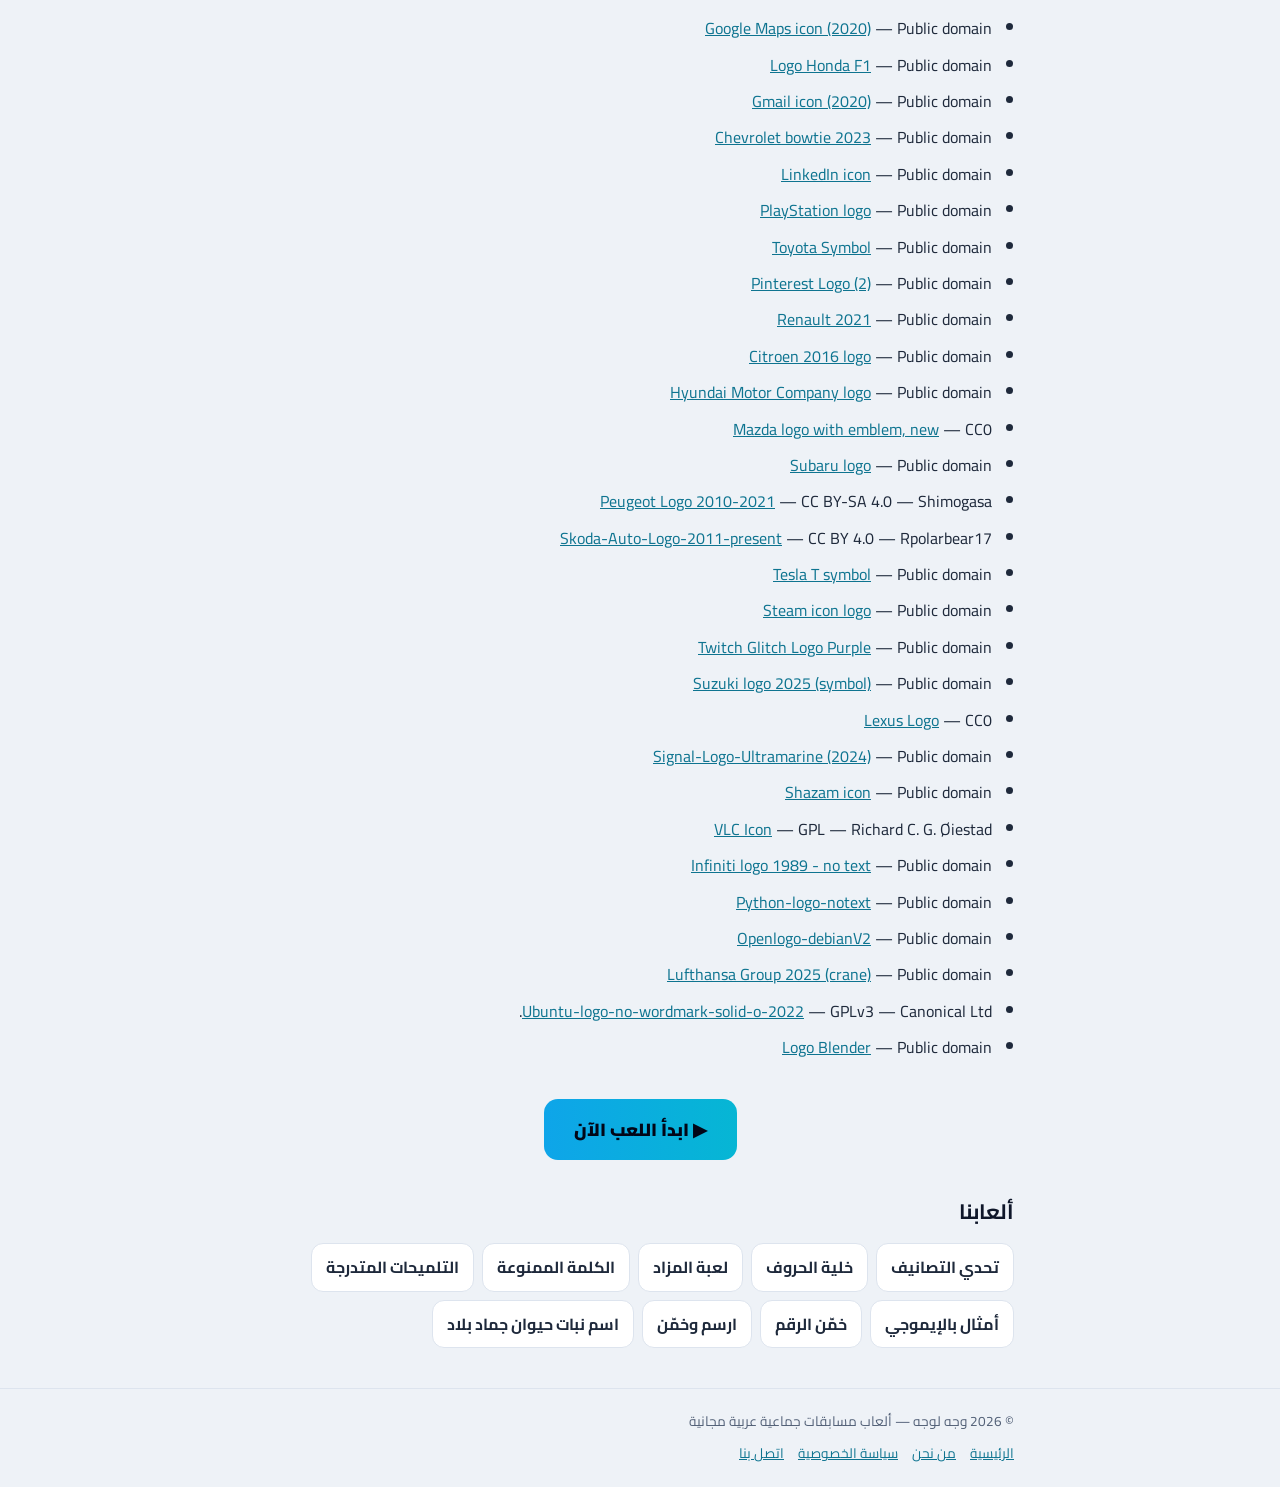
==== commit cc281b67: "Add Contact Us page" ====
--- a/about.html
+++ b/about.html
@@ -222,6 +222,7 @@
         <a href="/">الرئيسية</a>
         <a href="/about">من نحن</a>
         <a href="/privacy">سياسة الخصوصية</a>
+        <a href="/contact">اتصل بنا</a>
       </nav>
     </div>
   </footer>
--- a/pages.css
+++ b/pages.css
@@ -85,3 +85,5 @@
 @media (max-width: 480px) {
   h1 { font-size: 1.5rem; }
 }
+.contact-email { font-size: 1.35rem; font-weight: 900; margin: 8px 0 14px; direction: ltr; text-align: right; }
+.contact-email a { text-decoration: none; border-bottom: 2px solid currentColor; }
